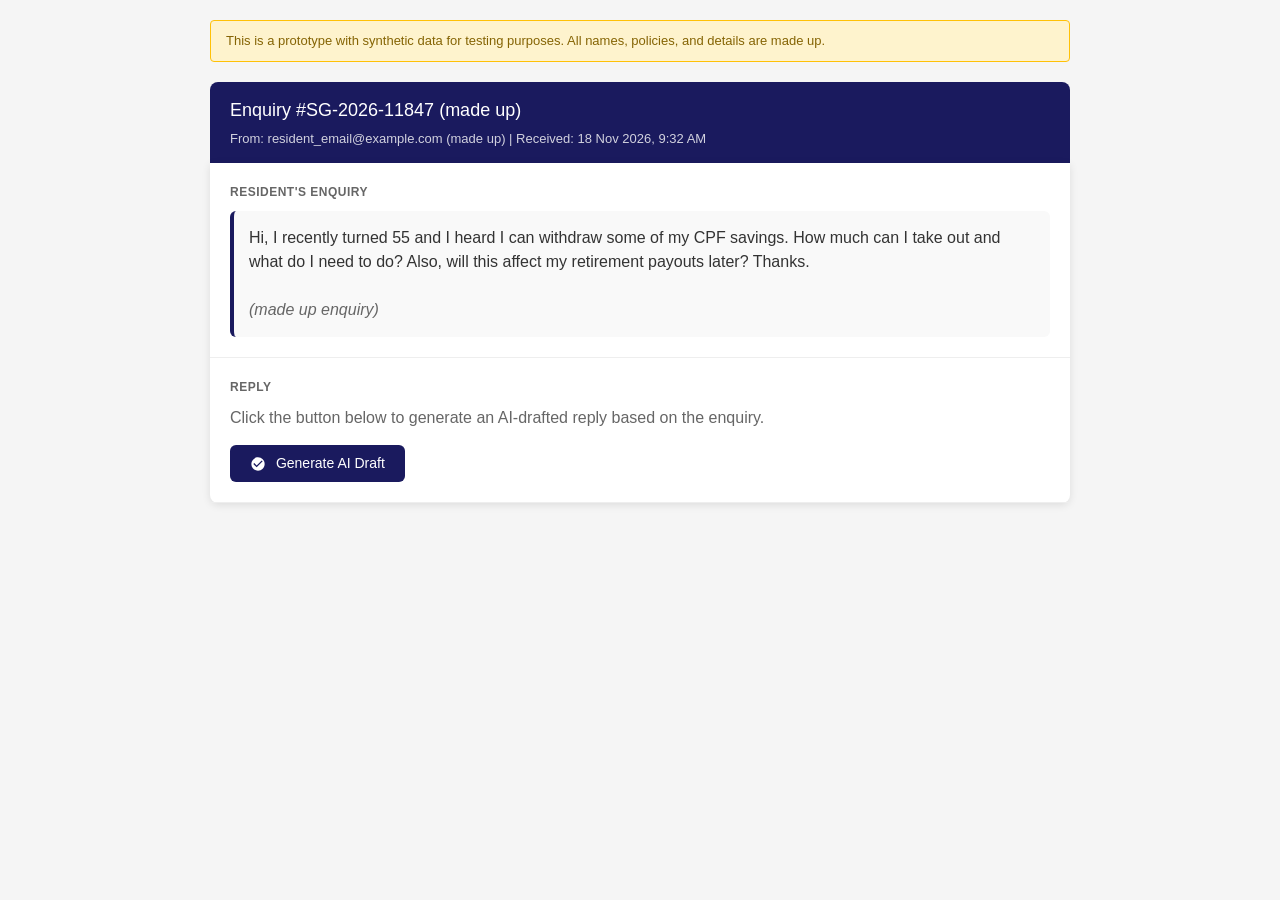
==== day2-validate/prototype/index.html @ f1856516 "Add Generate AI Draft button to prototype Co-Authored-By: Claude Opus 4.5 <noreply@anthropic.com>" ====
<!DOCTYPE html>
<html lang="en">
<head>
  <meta charset="UTF-8">
  <meta name="viewport" content="width=device-width, initial-scale=1.0">
  <title>ServiceSG Enquiry Response - Prototype (made up)</title>
  <style>
    * {
      box-sizing: border-box;
      margin: 0;
      padding: 0;
    }
    body {
      font-family: -apple-system, BlinkMacSystemFont, 'Segoe UI', Roboto, sans-serif;
      background: #f5f5f5;
      color: #333;
      line-height: 1.5;
    }
    .container {
      max-width: 900px;
      margin: 0 auto;
      padding: 20px;
    }
    .banner {
      background: #fef3cd;
      border: 1px solid #ffc107;
      border-radius: 4px;
      padding: 10px 15px;
      margin-bottom: 20px;
      font-size: 13px;
      color: #856404;
    }
    .header {
      background: #1a1a5e;
      color: white;
      padding: 15px 20px;
      border-radius: 8px 8px 0 0;
    }
    .header h1 {
      font-size: 18px;
      font-weight: 500;
    }
    .header .meta {
      font-size: 13px;
      opacity: 0.8;
      margin-top: 5px;
    }
    .main {
      background: white;
      border-radius: 0 0 8px 8px;
      box-shadow: 0 2px 8px rgba(0,0,0,0.1);
    }
    .section {
      padding: 20px;
      border-bottom: 1px solid #eee;
    }
    .section:last-child {
      border-bottom: none;
    }
    .section-title {
      font-size: 12px;
      text-transform: uppercase;
      letter-spacing: 0.5px;
      color: #666;
      margin-bottom: 10px;
      font-weight: 600;
    }
    .enquiry-text {
      background: #f9f9f9;
      padding: 15px;
      border-radius: 6px;
      border-left: 4px solid #1a1a5e;
    }
    .draft-label {
      display: inline-flex;
      align-items: center;
      gap: 6px;
      background: #e8f4fd;
      color: #0066cc;
      padding: 4px 10px;
      border-radius: 4px;
      font-size: 12px;
      font-weight: 500;
      margin-bottom: 12px;
    }
    .draft-label svg {
      width: 14px;
      height: 14px;
    }
    .draft-reply {
      border: 2px dashed #b3d7ff;
      border-radius: 6px;
      padding: 15px;
      background: #fafcff;
      position: relative;
    }
    .draft-reply p {
      margin-bottom: 12px;
    }
    .draft-reply p:last-child {
      margin-bottom: 0;
    }
    .citation {
      background: #fff3cd;
      padding: 1px 6px;
      border-radius: 3px;
      font-size: 11px;
      color: #856404;
      text-decoration: none;
      cursor: pointer;
      margin-left: 4px;
      white-space: nowrap;
    }
    .citation:hover {
      background: #ffe69c;
    }
    .low-confidence {
      border-bottom: 2px dotted #dc3545;
      position: relative;
    }
    .low-confidence-tag {
      font-size: 10px;
      color: #dc3545;
      margin-left: 4px;
    }
    .policy-panel {
      background: #f8f9fa;
      border: 1px solid #dee2e6;
      border-radius: 6px;
      padding: 15px;
      margin-top: 15px;
      display: none;
    }
    .policy-panel.visible {
      display: block;
    }
    .policy-panel-header {
      display: flex;
      justify-content: space-between;
      align-items: center;
      margin-bottom: 10px;
    }
    .policy-panel-title {
      font-weight: 600;
      font-size: 14px;
    }
    .policy-panel-close {
      background: none;
      border: none;
      font-size: 18px;
      cursor: pointer;
      color: #666;
    }
    .policy-highlight {
      background: #fff3cd;
      padding: 10px;
      border-radius: 4px;
      font-size: 14px;
    }
    .actions {
      display: flex;
      gap: 10px;
      padding: 20px;
      background: #f8f9fa;
      border-radius: 0 0 8px 8px;
    }
    .btn {
      padding: 10px 20px;
      border-radius: 6px;
      font-size: 14px;
      font-weight: 500;
      cursor: pointer;
      border: none;
      transition: all 0.2s;
    }
    .btn-primary {
      background: #1a1a5e;
      color: white;
    }
    .btn-primary:hover {
      background: #2a2a7e;
    }
    .btn-secondary {
      background: white;
      color: #333;
      border: 1px solid #ccc;
    }
    .btn-secondary:hover {
      background: #f0f0f0;
    }
    .btn-text {
      background: none;
      color: #0066cc;
      padding: 10px;
    }
    .btn-text:hover {
      text-decoration: underline;
    }
    .timer {
      margin-left: auto;
      display: flex;
      align-items: center;
      gap: 8px;
      color: #666;
      font-size: 13px;
    }
    .timer-value {
      font-family: monospace;
      font-size: 16px;
      color: #333;
    }
    .modal {
      display: none;
      position: fixed;
      top: 0;
      left: 0;
      right: 0;
      bottom: 0;
      background: rgba(0,0,0,0.5);
      justify-content: center;
      align-items: center;
      z-index: 100;
    }
    .modal.visible {
      display: flex;
    }
    .modal-content {
      background: white;
      padding: 30px;
      border-radius: 12px;
      max-width: 500px;
      text-align: center;
    }
    .modal-content h2 {
      margin-bottom: 15px;
    }
    .modal-content p {
      color: #666;
      margin-bottom: 20px;
    }
    .result-stats {
      background: #f8f9fa;
      padding: 15px;
      border-radius: 8px;
      margin-bottom: 20px;
      text-align: left;
    }
    .result-stats div {
      display: flex;
      justify-content: space-between;
      padding: 5px 0;
    }
    textarea {
      width: 100%;
      min-height: 150px;
      padding: 15px;
      border: 2px solid #b3d7ff;
      border-radius: 6px;
      font-family: inherit;
      font-size: 14px;
      line-height: 1.5;
      resize: vertical;
    }
    .edit-mode .draft-reply {
      display: none;
    }
    .edit-mode .edit-area {
      display: block;
    }
    .edit-area {
      display: none;
    }
  </style>
</head>
<body>
  <div class="container">
    <div class="banner">
      This is a prototype with synthetic data for testing purposes. All names, policies, and details are made up.
    </div>

    <div class="header">
      <h1>Enquiry #SG-2026-11847 (made up)</h1>
      <div class="meta">From: resident_email@example.com (made up) | Received: 18 Nov 2026, 9:32 AM</div>
    </div>

    <div class="main">
      <div class="section">
        <div class="section-title">Resident's Enquiry</div>
        <div class="enquiry-text">
          Hi, I recently turned 55 and I heard I can withdraw some of my CPF savings. How much can I take out and what do I need to do? Also, will this affect my retirement payouts later? Thanks.
          <br><br>
          <em style="color: #666;">(made up enquiry)</em>
        </div>
      </div>

      <div class="section" id="reply-section">
        <div class="section-title">Reply</div>

        <div id="generate-section">
          <p style="color: #666; margin-bottom: 15px;">Click the button below to generate an AI-drafted reply based on the enquiry.</p>
          <button class="btn btn-primary" id="generate-btn" onclick="generateDraft()">
            <svg viewBox="0 0 24 24" fill="currentColor" style="width: 16px; height: 16px; margin-right: 6px; vertical-align: middle;"><path d="M12 2C6.48 2 2 6.48 2 12s4.48 10 10 10 10-4.48 10-10S17.52 2 12 2zm-2 15l-5-5 1.41-1.41L10 14.17l7.59-7.59L19 8l-9 9z"/></svg>
            Generate AI Draft
          </button>
        </div>

        <div id="draft-section" style="display: none;">
          <div class="draft-label">
            <svg viewBox="0 0 24 24" fill="currentColor"><path d="M12 2C6.48 2 2 6.48 2 12s4.48 10 10 10 10-4.48 10-10S17.52 2 12 2zm-2 15l-5-5 1.41-1.41L10 14.17l7.59-7.59L19 8l-9 9z"/></svg>
            AI-drafted reply with citations
          </div>

          <div class="draft-reply" id="draft-display">
          <p>Dear Resident,</p>

          <p>Thank you for reaching out about your CPF withdrawal options at age 55.</p>

          <p>When you turn 55, you may withdraw your CPF savings above the Full Retirement Sum (FRS), which is currently $205,800 for members turning 55 in 2026.<a href="#" class="citation" data-policy="cpf-frs">CPF: Retirement Sum</a> (made up figure)</p>

          <p>To make a withdrawal, you can submit a request through the CPF website or visit any CPF Service Centre with your NRIC.<a href="#" class="citation" data-policy="cpf-withdrawal">CPF: Withdrawal Process</a></p>

          <p><span class="low-confidence">Your monthly retirement payouts under CPF LIFE will be based on the amount remaining in your Retirement Account after any withdrawals.</span><span class="low-confidence-tag">(verify)</span><a href="#" class="citation" data-policy="cpf-life">CPF: CPF LIFE</a></p>

          <p>If you need further assistance, please let us know.</p>

          <p>Warm regards,<br>ServiceSG</p>
        </div>

        <div class="edit-area">
          <textarea id="edit-textarea">Dear Resident,

Thank you for reaching out about your CPF withdrawal options at age 55.

When you turn 55, you may withdraw your CPF savings above the Full Retirement Sum (FRS), which is currently $205,800 for members turning 55 in 2026. (made up figure)

To make a withdrawal, you can submit a request through the CPF website or visit any CPF Service Centre with your NRIC.

Your monthly retirement payouts under CPF LIFE will be based on the amount remaining in your Retirement Account after any withdrawals.

If you need further assistance, please let us know.

Warm regards,
ServiceSG</textarea>
        </div>

        <div class="policy-panel" id="policy-panel">
          <div class="policy-panel-header">
            <span class="policy-panel-title" id="policy-title">Policy Source</span>
            <button class="policy-panel-close" onclick="closePolicy()">&times;</button>
          </div>
          <div class="policy-highlight" id="policy-content"></div>
          <p style="font-size: 11px; color: #666; margin-top: 10px;">(made up policy text for prototype)</p>
        </div>
        </div>
      </div>

      <div class="actions" id="actions-bar" style="display: none;">
        <button class="btn btn-primary" id="send-btn" onclick="sendReply()">Send Reply</button>
        <button class="btn btn-secondary" id="edit-btn" onclick="toggleEdit()">Edit Draft</button>
        <button class="btn btn-text" onclick="rewriteFromScratch()">Rewrite from scratch</button>
        <div class="timer">
          <span>Time on this enquiry:</span>
          <span class="timer-value" id="timer">0:00</span>
        </div>
      </div>
    </div>
  </div>

  <div class="modal" id="result-modal">
    <div class="modal-content">
      <h2 id="modal-title">Reply Sent</h2>
      <p id="modal-message">Thank you for testing this prototype.</p>
      <div class="result-stats">
        <div><span>Action taken:</span><strong id="stat-action">-</strong></div>
        <div><span>Time spent:</span><strong id="stat-time">-</strong></div>
        <div><span>Citations viewed:</span><strong id="stat-citations">-</strong></div>
      </div>
      <p style="font-size: 13px; color: #666;">This data helps us understand if officers trust cited drafts enough to edit them, or if they rewrite from scratch.</p>
      <button class="btn btn-primary" onclick="location.reload()">Test Another Enquiry</button>
    </div>
  </div>

  <script>
    // Prototype tracking
    let startTime = null;
    let citationsViewed = new Set();
    let isEditing = false;
    let originalDraft = document.getElementById('edit-textarea').value;
    let draftGenerated = false;

    // Timer (starts when draft is generated)
    setInterval(() => {
      if (startTime) {
        const elapsed = Math.floor((Date.now() - startTime) / 1000);
        const mins = Math.floor(elapsed / 60);
        const secs = elapsed % 60;
        document.getElementById('timer').textContent = `${mins}:${secs.toString().padStart(2, '0')}`;
      }
    }, 1000);

    // Generate draft function
    function generateDraft() {
      // Hide generate button, show draft
      document.getElementById('generate-section').style.display = 'none';
      document.getElementById('draft-section').style.display = 'block';
      document.getElementById('actions-bar').style.display = 'flex';

      // Start timer now
      startTime = Date.now();
      draftGenerated = true;

      // Re-attach citation handlers
      document.querySelectorAll('.citation').forEach(el => {
        el.addEventListener('click', (e) => {
          e.preventDefault();
          const policyId = el.dataset.policy;
          citationsViewed.add(policyId);
          showPolicy(policyId);
        });
      });
    }

    // Policy data (made up)
    const policies = {
      'cpf-frs': {
        title: 'CPF: Full Retirement Sum (made up)',
        content: 'The Full Retirement Sum (FRS) for members turning 55 in 2026 is $205,800. Members who wish to withdraw their CPF savings at 55 may withdraw amounts above the FRS in their Combined Balances.'
      },
      'cpf-withdrawal': {
        title: 'CPF: Withdrawal Process (made up)',
        content: 'Members can apply for CPF withdrawal online via the CPF website using Singpass, or in person at any CPF Service Centre. Bring your NRIC for verification.'
      },
      'cpf-life': {
        title: 'CPF: CPF LIFE Payouts (made up)',
        content: 'CPF LIFE provides monthly payouts from age 65 for life. The payout amount depends on the balance in your Retirement Account when payouts begin.'
      }
    };

    // Citation click handler (attached after draft is generated)

    function showPolicy(policyId) {
      const policy = policies[policyId];
      document.getElementById('policy-title').textContent = policy.title;
      document.getElementById('policy-content').textContent = policy.content;
      document.getElementById('policy-panel').classList.add('visible');
    }

    function closePolicy() {
      document.getElementById('policy-panel').classList.remove('visible');
    }

    function toggleEdit() {
      isEditing = !isEditing;
      document.getElementById('reply-section').classList.toggle('edit-mode', isEditing);
      document.getElementById('edit-btn').textContent = isEditing ? 'View Draft' : 'Edit Draft';
    }

    function sendReply() {
      const timeSpent = Math.floor((Date.now() - startTime) / 1000);
      const currentText = document.getElementById('edit-textarea').value;
      const wasEdited = currentText !== originalDraft;

      let action = 'Sent without changes';
      if (isEditing && wasEdited) {
        action = 'Sent after editing';
      }

      showResult(action, timeSpent);
    }

    function rewriteFromScratch() {
      const timeSpent = Math.floor((Date.now() - startTime) / 1000);
      document.getElementById('edit-textarea').value = 'Dear Resident,\n\n';
      isEditing = true;
      document.getElementById('reply-section').classList.add('edit-mode');
      document.getElementById('edit-btn').textContent = 'View Draft';

      showResult('Rewrote from scratch', timeSpent);
    }

    function showResult(action, timeSpent) {
      const mins = Math.floor(timeSpent / 60);
      const secs = timeSpent % 60;

      document.getElementById('stat-action').textContent = action;
      document.getElementById('stat-time').textContent = `${mins}:${secs.toString().padStart(2, '0')}`;
      document.getElementById('stat-citations').textContent = citationsViewed.size + ' of 3';

      if (action === 'Rewrote from scratch') {
        document.getElementById('modal-title').textContent = 'Draft Cleared';
        document.getElementById('modal-message').textContent = 'You chose to rewrite from scratch instead of editing the AI draft.';
      } else {
        document.getElementById('modal-title').textContent = 'Reply Sent';
        document.getElementById('modal-message').textContent = 'Your reply has been recorded for this prototype test.';
      }

      document.getElementById('result-modal').classList.add('visible');
    }
  </script>
</body>
</html>
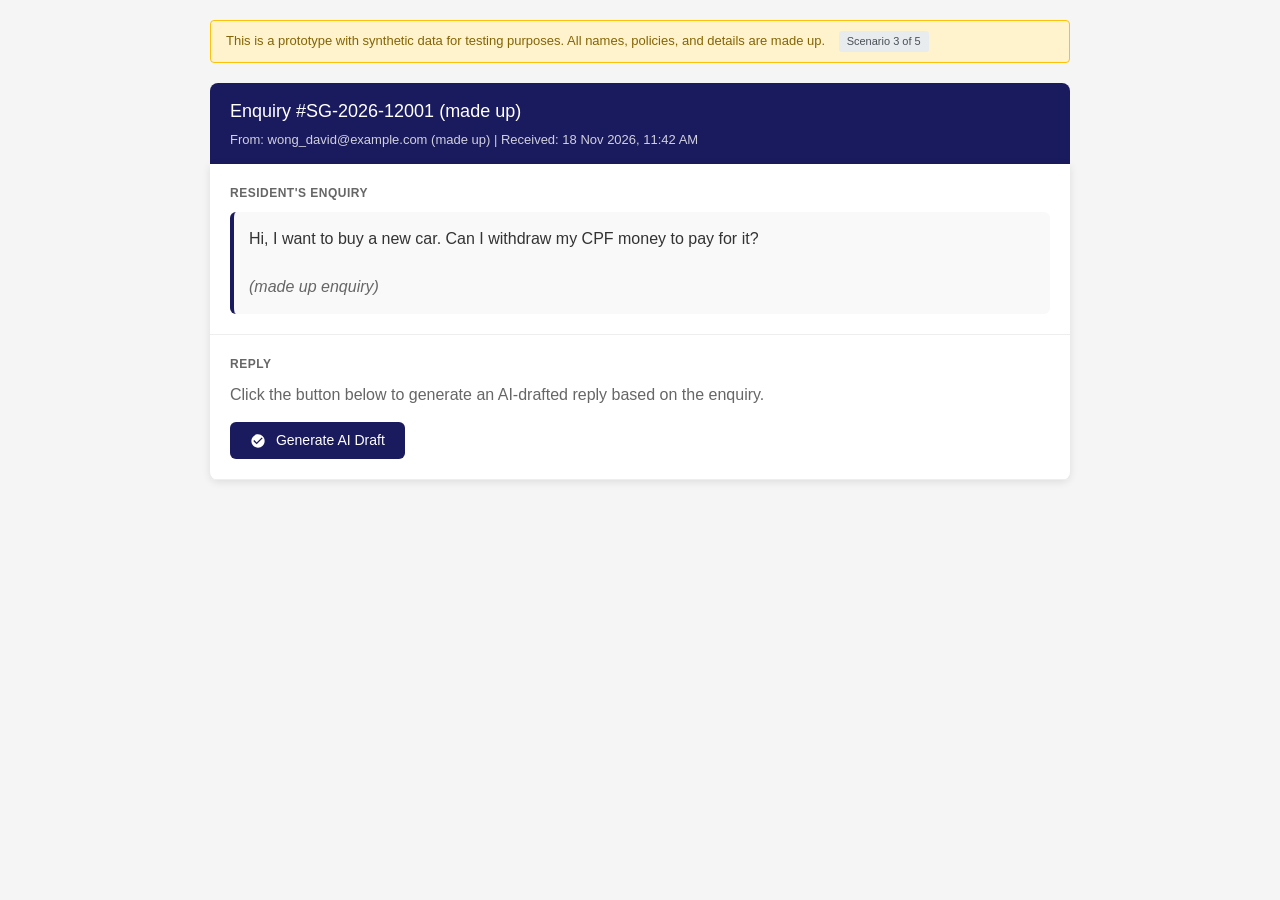
==== commit 15a4424d: "Add random scenario selection to prototype Co-Authored-By: Claude Opus 4.5 <noreply@anthropic.com>" ====
--- a/day2-validate/prototype/index.html
+++ b/day2-validate/prototype/index.html
@@ -30,6 +30,15 @@
       font-size: 13px;
       color: #856404;
     }
+    .scenario-badge {
+      display: inline-block;
+      background: #e9ecef;
+      color: #495057;
+      padding: 2px 8px;
+      border-radius: 3px;
+      font-size: 11px;
+      margin-left: 10px;
+    }
     .header {
       background: #1a1a5e;
       color: white;
@@ -87,12 +96,20 @@
       width: 14px;
       height: 14px;
     }
+    .draft-label.no-info {
+      background: #fff3cd;
+      color: #856404;
+    }
     .draft-reply {
       border: 2px dashed #b3d7ff;
       border-radius: 6px;
       padding: 15px;
       background: #fafcff;
       position: relative;
+    }
+    .draft-reply.no-info {
+      border-color: #ffc107;
+      background: #fffdf5;
     }
     .draft-reply p {
       margin-bottom: 12px;
@@ -113,6 +130,15 @@
     }
     .citation:hover {
       background: #ffe69c;
+    }
+    .outdated-warning {
+      background: #fff3cd;
+      border: 1px solid #ffc107;
+      border-radius: 4px;
+      padding: 10px;
+      margin-top: 12px;
+      font-size: 13px;
+      color: #856404;
     }
     .low-confidence {
       border-bottom: 2px dotted #dc3545;
@@ -276,20 +302,19 @@
   <div class="container">
     <div class="banner">
       This is a prototype with synthetic data for testing purposes. All names, policies, and details are made up.
+      <span class="scenario-badge" id="scenario-badge">Scenario 1 of 5</span>
     </div>
 
     <div class="header">
-      <h1>Enquiry #SG-2026-11847 (made up)</h1>
-      <div class="meta">From: resident_email@example.com (made up) | Received: 18 Nov 2026, 9:32 AM</div>
+      <h1 id="enquiry-id">Enquiry #SG-2026-11847 (made up)</h1>
+      <div class="meta" id="enquiry-meta">From: resident_email@example.com (made up) | Received: 18 Nov 2026, 9:32 AM</div>
     </div>
 
     <div class="main">
       <div class="section">
         <div class="section-title">Resident's Enquiry</div>
-        <div class="enquiry-text">
-          Hi, I recently turned 55 and I heard I can withdraw some of my CPF savings. How much can I take out and what do I need to do? Also, will this affect my retirement payouts later? Thanks.
-          <br><br>
-          <em style="color: #666;">(made up enquiry)</em>
+        <div class="enquiry-text" id="enquiry-text">
+          Loading...
         </div>
       </div>
 
@@ -305,52 +330,27 @@
         </div>
 
         <div id="draft-section" style="display: none;">
-          <div class="draft-label">
+          <div class="draft-label" id="draft-label">
             <svg viewBox="0 0 24 24" fill="currentColor"><path d="M12 2C6.48 2 2 6.48 2 12s4.48 10 10 10 10-4.48 10-10S17.52 2 12 2zm-2 15l-5-5 1.41-1.41L10 14.17l7.59-7.59L19 8l-9 9z"/></svg>
-            AI-drafted reply with citations
+            <span id="draft-label-text">AI-drafted reply with citations</span>
           </div>
 
           <div class="draft-reply" id="draft-display">
-          <p>Dear Resident,</p>
-
-          <p>Thank you for reaching out about your CPF withdrawal options at age 55.</p>
-
-          <p>When you turn 55, you may withdraw your CPF savings above the Full Retirement Sum (FRS), which is currently $205,800 for members turning 55 in 2026.<a href="#" class="citation" data-policy="cpf-frs">CPF: Retirement Sum</a> (made up figure)</p>
-
-          <p>To make a withdrawal, you can submit a request through the CPF website or visit any CPF Service Centre with your NRIC.<a href="#" class="citation" data-policy="cpf-withdrawal">CPF: Withdrawal Process</a></p>
-
-          <p><span class="low-confidence">Your monthly retirement payouts under CPF LIFE will be based on the amount remaining in your Retirement Account after any withdrawals.</span><span class="low-confidence-tag">(verify)</span><a href="#" class="citation" data-policy="cpf-life">CPF: CPF LIFE</a></p>
-
-          <p>If you need further assistance, please let us know.</p>
-
-          <p>Warm regards,<br>ServiceSG</p>
-        </div>
-
-        <div class="edit-area">
-          <textarea id="edit-textarea">Dear Resident,
-
-Thank you for reaching out about your CPF withdrawal options at age 55.
-
-When you turn 55, you may withdraw your CPF savings above the Full Retirement Sum (FRS), which is currently $205,800 for members turning 55 in 2026. (made up figure)
-
-To make a withdrawal, you can submit a request through the CPF website or visit any CPF Service Centre with your NRIC.
-
-Your monthly retirement payouts under CPF LIFE will be based on the amount remaining in your Retirement Account after any withdrawals.
-
-If you need further assistance, please let us know.
-
-Warm regards,
-ServiceSG</textarea>
-        </div>
-
-        <div class="policy-panel" id="policy-panel">
-          <div class="policy-panel-header">
-            <span class="policy-panel-title" id="policy-title">Policy Source</span>
-            <button class="policy-panel-close" onclick="closePolicy()">&times;</button>
+            Loading...
           </div>
-          <div class="policy-highlight" id="policy-content"></div>
-          <p style="font-size: 11px; color: #666; margin-top: 10px;">(made up policy text for prototype)</p>
-        </div>
+
+          <div class="edit-area">
+            <textarea id="edit-textarea"></textarea>
+          </div>
+
+          <div class="policy-panel" id="policy-panel">
+            <div class="policy-panel-header">
+              <span class="policy-panel-title" id="policy-title">Policy Source</span>
+              <button class="policy-panel-close" onclick="closePolicy()">&times;</button>
+            </div>
+            <div class="policy-highlight" id="policy-content"></div>
+            <p style="font-size: 11px; color: #666; margin-top: 10px;">(made up policy text for prototype)</p>
+          </div>
         </div>
       </div>
 
@@ -371,6 +371,7 @@
       <h2 id="modal-title">Reply Sent</h2>
       <p id="modal-message">Thank you for testing this prototype.</p>
       <div class="result-stats">
+        <div><span>Scenario:</span><strong id="stat-scenario">-</strong></div>
         <div><span>Action taken:</span><strong id="stat-action">-</strong></div>
         <div><span>Time spent:</span><strong id="stat-time">-</strong></div>
         <div><span>Citations viewed:</span><strong id="stat-citations">-</strong></div>
@@ -381,12 +382,208 @@
   </div>
 
   <script>
+    // Scenarios based on context-skill.md test questions (all made up)
+    const scenarios = [
+      {
+        id: 1,
+        type: 'standard',
+        enquiryId: 'SG-2026-11847',
+        email: 'tan_ah_kow@example.com',
+        date: '18 Nov 2026, 9:32 AM',
+        enquiry: `Hi, I recently turned 55 and I heard I can withdraw some of my CPF savings. How much can I take out and what do I need to do? Also, will this affect my retirement payouts later? Thanks.<br><br><em style="color: #666;">(made up enquiry)</em>`,
+        draftLabel: 'AI-drafted reply with citations',
+        draftHtml: `
+          <p>Dear Resident,</p>
+          <p>Thank you for reaching out about your CPF withdrawal options at age 55.</p>
+          <p>When you turn 55, you may withdraw your CPF savings above the Full Retirement Sum (FRS), which is currently $205,800 for members turning 55 in 2026.<a href="#" class="citation" data-policy="cpf-frs">CPF-001</a> (made up figure)</p>
+          <p>To make a withdrawal, you can submit a request through the CPF website or visit any CPF Service Centre with your NRIC.<a href="#" class="citation" data-policy="cpf-withdrawal">CPF-002</a></p>
+          <p><span class="low-confidence">Your monthly retirement payouts under CPF LIFE will be based on the amount remaining in your Retirement Account after any withdrawals.</span><span class="low-confidence-tag">(verify)</span><a href="#" class="citation" data-policy="cpf-life">CPF-003</a></p>
+          <p>If you need further assistance, please let us know.</p>
+          <p>Warm regards,<br>ServiceSG</p>
+        `,
+        draftPlain: `Dear Resident,
+
+Thank you for reaching out about your CPF withdrawal options at age 55.
+
+When you turn 55, you may withdraw your CPF savings above the Full Retirement Sum (FRS), which is currently $205,800 for members turning 55 in 2026. [CPF-001] (made up figure)
+
+To make a withdrawal, you can submit a request through the CPF website or visit any CPF Service Centre with your NRIC. [CPF-002]
+
+Your monthly retirement payouts under CPF LIFE will be based on the amount remaining in your Retirement Account after any withdrawals. [CPF-003]
+
+If you need further assistance, please let us know.
+
+Warm regards,
+ServiceSG`,
+        citationCount: 3
+      },
+      {
+        id: 2,
+        type: 'outdated-source',
+        enquiryId: 'SG-2026-11923',
+        email: 'lim_mei_ling@example.com',
+        date: '18 Nov 2026, 10:15 AM',
+        enquiry: `Hello, can I use my Medisave to pay for my elderly mother's hospital bill? She is a Singapore Citizen. What is the withdrawal limit?<br><br><em style="color: #666;">(made up enquiry)</em>`,
+        draftLabel: 'AI-drafted reply with citations',
+        draftHtml: `
+          <p>Dear Resident,</p>
+          <p>Thank you for your enquiry about using Medisave for your mother's hospital bill.</p>
+          <p>You may use your Medisave to pay for your parent's hospital bill if they are a Singapore Citizen or Permanent Resident. The claim limit depends on the type of treatment.<a href="#" class="citation" data-policy="medisave">CPF-004</a></p>
+          <div class="outdated-warning">⚠️ <strong>Note:</strong> This source (CPF-004) was last reviewed on 2026-07-10 and may be outdated. Please verify the current limits with the CPF website before sending.</div>
+          <p>If you need further assistance, please let us know.</p>
+          <p>Warm regards,<br>ServiceSG</p>
+        `,
+        draftPlain: `Dear Resident,
+
+Thank you for your enquiry about using Medisave for your mother's hospital bill.
+
+You may use your Medisave to pay for your parent's hospital bill if they are a Singapore Citizen or Permanent Resident. The claim limit depends on the type of treatment. [CPF-004]
+
+⚠️ Note: This source (CPF-004) was last reviewed on 2026-07-10 and may be outdated. Please verify the current limits with the CPF website before sending.
+
+If you need further assistance, please let us know.
+
+Warm regards,
+ServiceSG`,
+        citationCount: 1
+      },
+      {
+        id: 3,
+        type: 'no-source',
+        enquiryId: 'SG-2026-12001',
+        email: 'wong_david@example.com',
+        date: '18 Nov 2026, 11:42 AM',
+        enquiry: `Hi, I want to buy a new car. Can I withdraw my CPF money to pay for it?<br><br><em style="color: #666;">(made up enquiry)</em>`,
+        draftLabel: 'No matching policy source',
+        draftLabelClass: 'no-info',
+        draftClass: 'no-info',
+        draftHtml: `
+          <p>Dear Resident,</p>
+          <p>Thank you for your enquiry.</p>
+          <p><strong>I don't have information on this topic.</strong> The policy sources available to me do not cover CPF withdrawals for vehicle purchases.</p>
+          <p>I recommend checking directly with CPF Board at <em>cpf.gov.sg</em> or calling the CPF hotline for accurate information on this matter.</p>
+          <p>Apologies for the inconvenience.</p>
+          <p>Warm regards,<br>ServiceSG</p>
+        `,
+        draftPlain: `Dear Resident,
+
+Thank you for your enquiry.
+
+I don't have information on this topic. The policy sources available to me do not cover CPF withdrawals for vehicle purchases.
+
+I recommend checking directly with CPF Board at cpf.gov.sg or calling the CPF hotline for accurate information on this matter.
+
+Apologies for the inconvenience.
+
+Warm regards,
+ServiceSG`,
+        citationCount: 0
+      },
+      {
+        id: 4,
+        type: 'standard',
+        enquiryId: 'SG-2026-12087',
+        email: 'chen_shu_hui@example.com',
+        date: '18 Nov 2026, 2:05 PM',
+        enquiry: `Good afternoon, I will be turning 65 next year. What will my monthly CPF LIFE payout be? How is it calculated?<br><br><em style="color: #666;">(made up enquiry)</em>`,
+        draftLabel: 'AI-drafted reply with citations',
+        draftHtml: `
+          <p>Dear Resident,</p>
+          <p>Thank you for your enquiry about CPF LIFE payouts.</p>
+          <p>CPF LIFE provides monthly payouts from age 65 for life. The payout amount depends on the balance in your Retirement Account when payouts begin.<a href="#" class="citation" data-policy="cpf-life">CPF-003</a></p>
+          <p>The exact monthly amount varies based on the CPF LIFE plan you choose and your Retirement Account balance at payout start. You can use the CPF LIFE estimator on the CPF website to get a personalised estimate.</p>
+          <p>If you need further assistance, please let us know.</p>
+          <p>Warm regards,<br>ServiceSG</p>
+        `,
+        draftPlain: `Dear Resident,
+
+Thank you for your enquiry about CPF LIFE payouts.
+
+CPF LIFE provides monthly payouts from age 65 for life. The payout amount depends on the balance in your Retirement Account when payouts begin. [CPF-003]
+
+The exact monthly amount varies based on the CPF LIFE plan you choose and your Retirement Account balance at payout start. You can use the CPF LIFE estimator on the CPF website to get a personalised estimate.
+
+If you need further assistance, please let us know.
+
+Warm regards,
+ServiceSG`,
+        citationCount: 1
+      },
+      {
+        id: 5,
+        type: 'standard',
+        enquiryId: 'SG-2026-12134',
+        email: 'raj_kumar@example.com',
+        date: '18 Nov 2026, 3:28 PM',
+        enquiry: `Hi, what is the Full Retirement Sum for 2026? I'm trying to plan my CPF withdrawal.<br><br><em style="color: #666;">(made up enquiry)</em>`,
+        draftLabel: 'AI-drafted reply with citations',
+        draftHtml: `
+          <p>Dear Resident,</p>
+          <p>Thank you for your enquiry about the Full Retirement Sum.</p>
+          <p>The Full Retirement Sum (FRS) for members turning 55 in 2026 is <strong>$205,800</strong>.<a href="#" class="citation" data-policy="cpf-frs">CPF-001</a> (made up figure)</p>
+          <p>Members who wish to withdraw their CPF savings at 55 may withdraw amounts above the FRS in their Combined Balances.</p>
+          <p>If you need further assistance, please let us know.</p>
+          <p>Warm regards,<br>ServiceSG</p>
+        `,
+        draftPlain: `Dear Resident,
+
+Thank you for your enquiry about the Full Retirement Sum.
+
+The Full Retirement Sum (FRS) for members turning 55 in 2026 is $205,800. [CPF-001] (made up figure)
+
+Members who wish to withdraw their CPF savings at 55 may withdraw amounts above the FRS in their Combined Balances.
+
+If you need further assistance, please let us know.
+
+Warm regards,
+ServiceSG`,
+        citationCount: 1
+      }
+    ];
+
+    // Policy data (made up) - aligned with context-skill.md sources
+    const policies = {
+      'cpf-frs': {
+        title: 'CPF-001: CPF Retirement Sum (made up)',
+        content: 'The Full Retirement Sum (FRS) for members turning 55 in 2026 is $205,800. Members who wish to withdraw their CPF savings at 55 may withdraw amounts above the FRS in their Combined Balances.',
+        lastReviewed: '2026-10-01'
+      },
+      'cpf-withdrawal': {
+        title: 'CPF-002: CPF Withdrawal at 55 (made up)',
+        content: 'Members can apply for CPF withdrawal online via the CPF website using Singpass, or in person at any CPF Service Centre. Bring your NRIC for verification.',
+        lastReviewed: '2026-09-15'
+      },
+      'cpf-life': {
+        title: 'CPF-003: CPF LIFE Payouts (made up)',
+        content: 'CPF LIFE provides monthly payouts from age 65 for life. The payout amount depends on the balance in your Retirement Account when payouts begin.',
+        lastReviewed: '2026-08-20'
+      },
+      'medisave': {
+        title: 'CPF-004: Medisave Withdrawal (made up)',
+        content: 'You may use your Medisave to pay for approved medical expenses for yourself, your spouse, children, parents, grandparents, and siblings. Claim limits depend on treatment type.',
+        lastReviewed: '2026-07-10'
+      }
+    };
+
+    // Select random scenario
+    const currentScenario = scenarios[Math.floor(Math.random() * scenarios.length)];
+
     // Prototype tracking
     let startTime = null;
     let citationsViewed = new Set();
     let isEditing = false;
-    let originalDraft = document.getElementById('edit-textarea').value;
+    let originalDraft = '';
     let draftGenerated = false;
+
+    // Initialize page with scenario
+    function initScenario() {
+      document.getElementById('scenario-badge').textContent = `Scenario ${currentScenario.id} of ${scenarios.length}`;
+      document.getElementById('enquiry-id').textContent = `Enquiry #${currentScenario.enquiryId} (made up)`;
+      document.getElementById('enquiry-meta').textContent = `From: ${currentScenario.email} (made up) | Received: ${currentScenario.date}`;
+      document.getElementById('enquiry-text').innerHTML = currentScenario.enquiry;
+    }
+
+    initScenario();
 
     // Timer (starts when draft is generated)
     setInterval(() => {
@@ -405,11 +602,25 @@
       document.getElementById('draft-section').style.display = 'block';
       document.getElementById('actions-bar').style.display = 'flex';
 
+      // Set draft content based on scenario
+      document.getElementById('draft-label-text').textContent = currentScenario.draftLabel;
+      document.getElementById('draft-display').innerHTML = currentScenario.draftHtml;
+      document.getElementById('edit-textarea').value = currentScenario.draftPlain;
+      originalDraft = currentScenario.draftPlain;
+
+      // Apply special styling for no-info scenarios
+      if (currentScenario.draftLabelClass) {
+        document.getElementById('draft-label').classList.add(currentScenario.draftLabelClass);
+      }
+      if (currentScenario.draftClass) {
+        document.getElementById('draft-display').classList.add(currentScenario.draftClass);
+      }
+
       // Start timer now
       startTime = Date.now();
       draftGenerated = true;
 
-      // Re-attach citation handlers
+      // Attach citation handlers
       document.querySelectorAll('.citation').forEach(el => {
         el.addEventListener('click', (e) => {
           e.preventDefault();
@@ -420,29 +631,13 @@
       });
     }
 
-    // Policy data (made up)
-    const policies = {
-      'cpf-frs': {
-        title: 'CPF: Full Retirement Sum (made up)',
-        content: 'The Full Retirement Sum (FRS) for members turning 55 in 2026 is $205,800. Members who wish to withdraw their CPF savings at 55 may withdraw amounts above the FRS in their Combined Balances.'
-      },
-      'cpf-withdrawal': {
-        title: 'CPF: Withdrawal Process (made up)',
-        content: 'Members can apply for CPF withdrawal online via the CPF website using Singpass, or in person at any CPF Service Centre. Bring your NRIC for verification.'
-      },
-      'cpf-life': {
-        title: 'CPF: CPF LIFE Payouts (made up)',
-        content: 'CPF LIFE provides monthly payouts from age 65 for life. The payout amount depends on the balance in your Retirement Account when payouts begin.'
-      }
-    };
-
-    // Citation click handler (attached after draft is generated)
-
     function showPolicy(policyId) {
       const policy = policies[policyId];
-      document.getElementById('policy-title').textContent = policy.title;
-      document.getElementById('policy-content').textContent = policy.content;
-      document.getElementById('policy-panel').classList.add('visible');
+      if (policy) {
+        document.getElementById('policy-title').textContent = policy.title;
+        document.getElementById('policy-content').innerHTML = policy.content + `<br><br><em style="font-size: 12px;">Last reviewed: ${policy.lastReviewed}</em>`;
+        document.getElementById('policy-panel').classList.add('visible');
+      }
     }
 
     function closePolicy() {
@@ -482,9 +677,10 @@
       const mins = Math.floor(timeSpent / 60);
       const secs = timeSpent % 60;
 
+      document.getElementById('stat-scenario').textContent = `${currentScenario.id} (${currentScenario.type})`;
       document.getElementById('stat-action').textContent = action;
       document.getElementById('stat-time').textContent = `${mins}:${secs.toString().padStart(2, '0')}`;
-      document.getElementById('stat-citations').textContent = citationsViewed.size + ' of 3';
+      document.getElementById('stat-citations').textContent = citationsViewed.size + ' of ' + currentScenario.citationCount;
 
       if (action === 'Rewrote from scratch') {
         document.getElementById('modal-title').textContent = 'Draft Cleared';
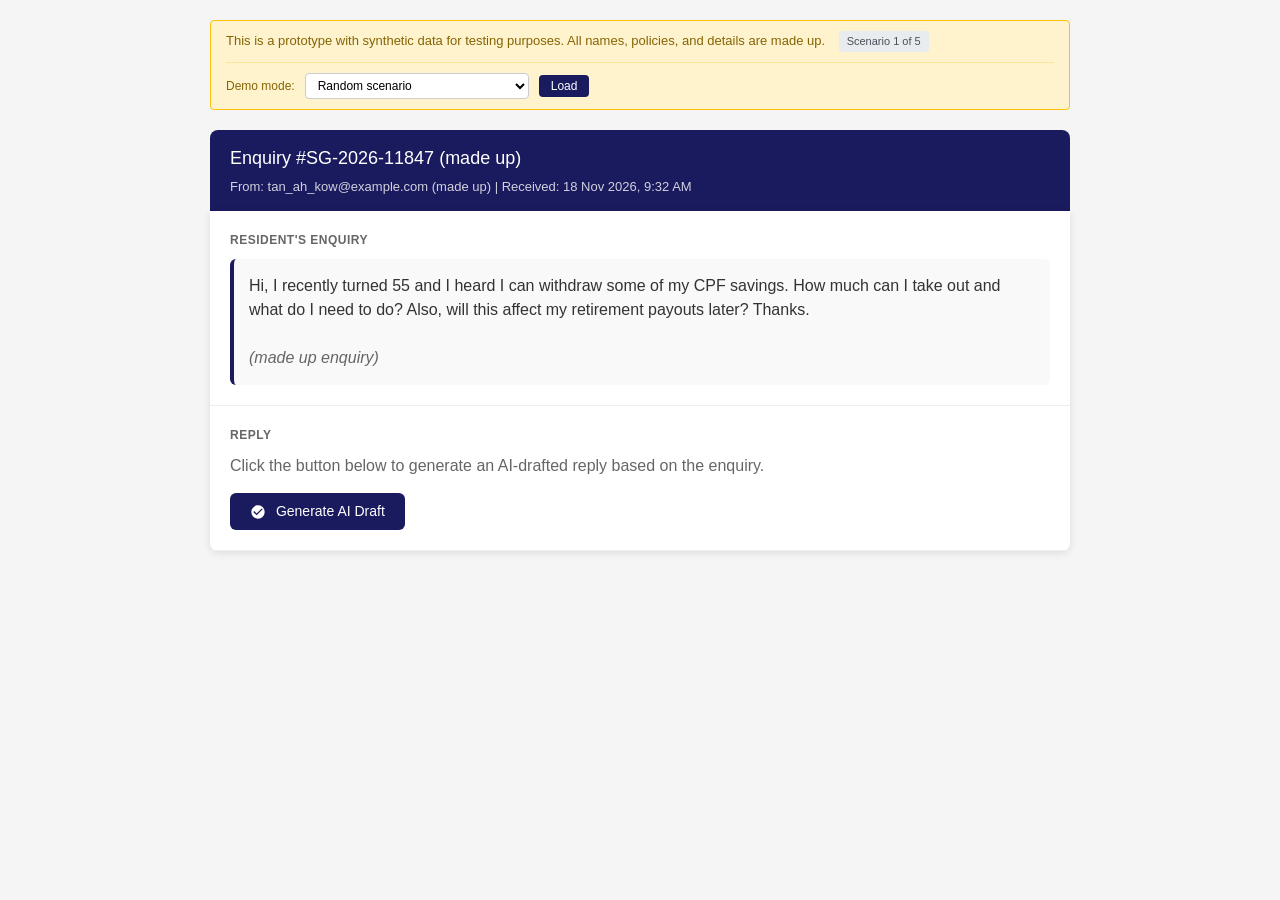
==== commit a33022b5: "Add scenario selector dropdown for demo mode Co-Authored-By: Claude Opus 4.5 <noreply@anthropic.com>" ====
--- a/day2-validate/prototype/index.html
+++ b/day2-validate/prototype/index.html
@@ -39,6 +39,37 @@
       font-size: 11px;
       margin-left: 10px;
     }
+    .scenario-selector {
+      display: flex;
+      align-items: center;
+      gap: 10px;
+      margin-top: 10px;
+      padding-top: 10px;
+      border-top: 1px solid #ffe69c;
+    }
+    .scenario-selector label {
+      font-size: 12px;
+      font-weight: 500;
+    }
+    .scenario-selector select {
+      padding: 4px 8px;
+      border-radius: 4px;
+      border: 1px solid #ccc;
+      font-size: 12px;
+      background: white;
+    }
+    .scenario-selector button {
+      padding: 4px 12px;
+      border-radius: 4px;
+      border: none;
+      background: #1a1a5e;
+      color: white;
+      font-size: 12px;
+      cursor: pointer;
+    }
+    .scenario-selector button:hover {
+      background: #2a2a7e;
+    }
     .header {
       background: #1a1a5e;
       color: white;
@@ -303,6 +334,18 @@
     <div class="banner">
       This is a prototype with synthetic data for testing purposes. All names, policies, and details are made up.
       <span class="scenario-badge" id="scenario-badge">Scenario 1 of 5</span>
+      <div class="scenario-selector">
+        <label for="scenario-select">Demo mode:</label>
+        <select id="scenario-select">
+          <option value="random">Random scenario</option>
+          <option value="1">1. CPF withdrawal at 55 (standard)</option>
+          <option value="2">2. Medisave (outdated source)</option>
+          <option value="3">3. CPF for car (no source)</option>
+          <option value="4">4. CPF LIFE payout (standard)</option>
+          <option value="5">5. Full Retirement Sum (standard)</option>
+        </select>
+        <button onclick="loadSelectedScenario()">Load</button>
+      </div>
     </div>
 
     <div class="header">
@@ -565,8 +608,22 @@
       }
     };
 
-    // Select random scenario
-    const currentScenario = scenarios[Math.floor(Math.random() * scenarios.length)];
+    // Select scenario (check URL param or default to random)
+    function getInitialScenario() {
+      const urlParams = new URLSearchParams(window.location.search);
+      const scenarioParam = urlParams.get('scenario');
+      if (scenarioParam && scenarioParam !== 'random') {
+        const scenarioId = parseInt(scenarioParam);
+        const found = scenarios.find(s => s.id === scenarioId);
+        if (found) {
+          document.getElementById('scenario-select').value = scenarioParam;
+          return found;
+        }
+      }
+      return scenarios[Math.floor(Math.random() * scenarios.length)];
+    }
+
+    let currentScenario = getInitialScenario();
 
     // Prototype tracking
     let startTime = null;
@@ -574,6 +631,16 @@
     let isEditing = false;
     let originalDraft = '';
     let draftGenerated = false;
+
+    // Load selected scenario from dropdown
+    function loadSelectedScenario() {
+      const selected = document.getElementById('scenario-select').value;
+      if (selected === 'random') {
+        window.location.href = window.location.pathname;
+      } else {
+        window.location.href = window.location.pathname + '?scenario=' + selected;
+      }
+    }
 
     // Initialize page with scenario
     function initScenario() {
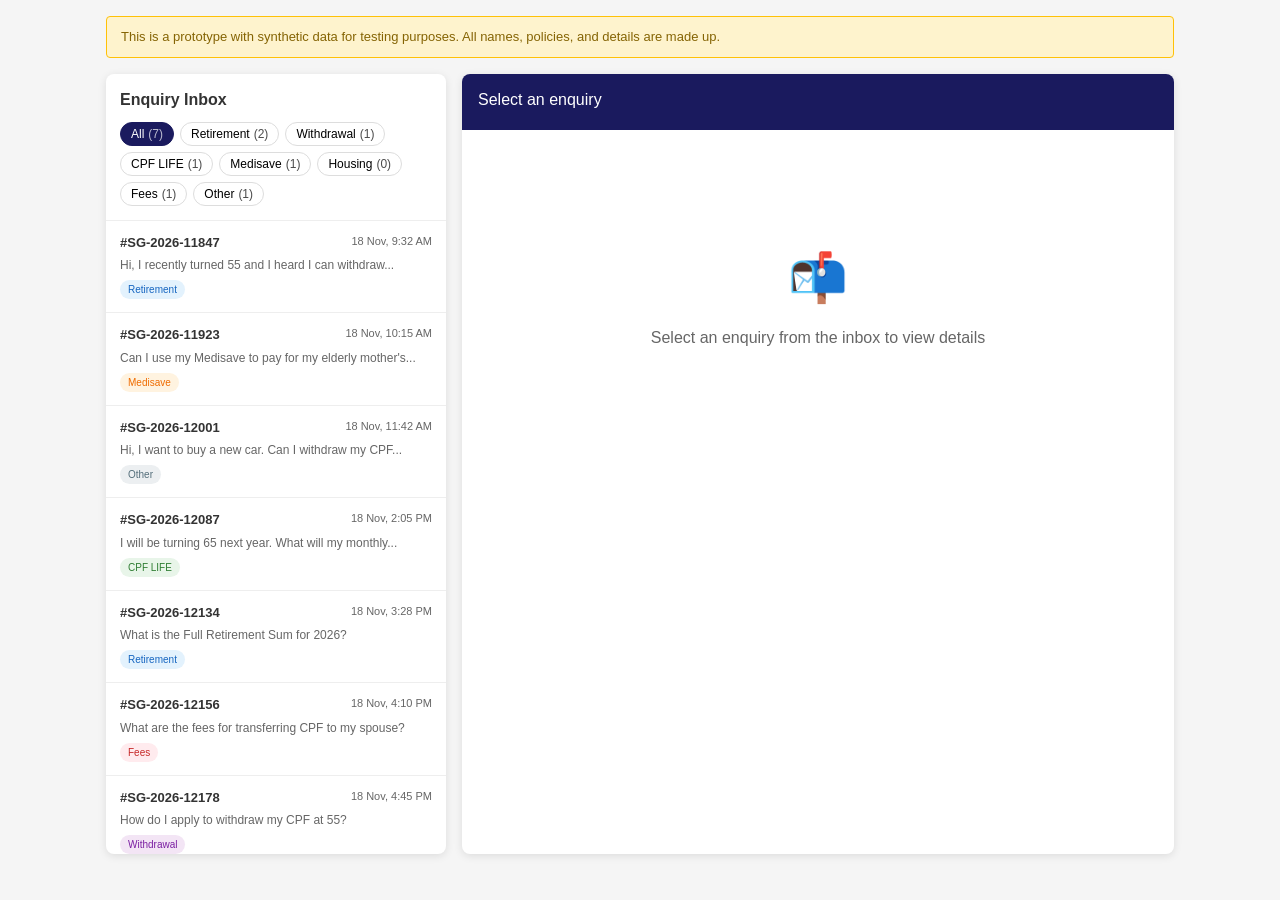
==== commit 0d679a81: "Update prototype with inbox view, topic filter, and failed lookup handling Co-Authored-By: Claude Op" ====
--- a/day2-validate/prototype/index.html
+++ b/day2-validate/prototype/index.html
@@ -17,99 +17,185 @@
       line-height: 1.5;
     }
     .container {
-      max-width: 900px;
+      max-width: 1100px;
       margin: 0 auto;
-      padding: 20px;
+      padding: 16px;
     }
     .banner {
       background: #fef3cd;
       border: 1px solid #ffc107;
       border-radius: 4px;
-      padding: 10px 15px;
-      margin-bottom: 20px;
+      padding: 10px 14px;
+      margin-bottom: 16px;
       font-size: 13px;
       color: #856404;
     }
-    .scenario-badge {
-      display: inline-block;
-      background: #e9ecef;
-      color: #495057;
-      padding: 2px 8px;
-      border-radius: 3px;
-      font-size: 11px;
-      margin-left: 10px;
-    }
-    .scenario-selector {
+    .layout {
       display: flex;
-      align-items: center;
-      gap: 10px;
-      margin-top: 10px;
-      padding-top: 10px;
-      border-top: 1px solid #ffe69c;
-    }
-    .scenario-selector label {
+      gap: 16px;
+    }
+    /* Inbox panel */
+    .inbox-panel {
+      width: 340px;
+      flex-shrink: 0;
+      background: white;
+      border-radius: 8px;
+      box-shadow: 0 2px 8px rgba(0,0,0,0.1);
+      max-height: calc(100vh - 120px);
+      display: flex;
+      flex-direction: column;
+    }
+    .inbox-header {
+      padding: 14px;
+      border-bottom: 1px solid #eee;
+    }
+    .inbox-header h2 {
+      font-size: 16px;
+      font-weight: 600;
+      margin-bottom: 10px;
+    }
+    .topic-filter {
+      display: flex;
+      flex-wrap: wrap;
+      gap: 6px;
+    }
+    .topic-btn {
+      padding: 4px 10px;
+      border-radius: 14px;
+      border: 1px solid #ddd;
+      background: white;
       font-size: 12px;
-      font-weight: 500;
-    }
-    .scenario-selector select {
-      padding: 4px 8px;
-      border-radius: 4px;
-      border: 1px solid #ccc;
-      font-size: 12px;
-      background: white;
-    }
-    .scenario-selector button {
-      padding: 4px 12px;
-      border-radius: 4px;
-      border: none;
+      cursor: pointer;
+      transition: all 0.2s;
+    }
+    .topic-btn:hover {
+      border-color: #1a1a5e;
+    }
+    .topic-btn.active {
       background: #1a1a5e;
       color: white;
+      border-color: #1a1a5e;
+    }
+    .topic-btn .count {
+      margin-left: 4px;
+      opacity: 0.7;
+    }
+    .inbox-list {
+      flex: 1;
+      overflow-y: auto;
+    }
+    .inbox-item {
+      padding: 12px 14px;
+      border-bottom: 1px solid #eee;
+      cursor: pointer;
+      transition: background 0.2s;
+    }
+    .inbox-item:hover {
+      background: #f8f9fa;
+    }
+    .inbox-item.selected {
+      background: #e8f4fd;
+      border-left: 3px solid #1a1a5e;
+    }
+    .inbox-item-header {
+      display: flex;
+      justify-content: space-between;
+      align-items: flex-start;
+      margin-bottom: 4px;
+    }
+    .inbox-item-id {
+      font-weight: 600;
+      font-size: 13px;
+    }
+    .inbox-item-time {
+      font-size: 11px;
+      color: #666;
+    }
+    .inbox-item-preview {
       font-size: 12px;
-      cursor: pointer;
-    }
-    .scenario-selector button:hover {
-      background: #2a2a7e;
-    }
-    .header {
+      color: #666;
+      display: -webkit-box;
+      -webkit-line-clamp: 2;
+      -webkit-box-orient: vertical;
+      overflow: hidden;
+    }
+    .topic-label {
+      display: inline-block;
+      padding: 2px 8px;
+      border-radius: 10px;
+      font-size: 10px;
+      font-weight: 500;
+      margin-top: 6px;
+    }
+    .topic-label.retirement { background: #e3f2fd; color: #1565c0; }
+    .topic-label.withdrawal { background: #f3e5f5; color: #7b1fa2; }
+    .topic-label.cpf-life { background: #e8f5e9; color: #2e7d32; }
+    .topic-label.medisave { background: #fff3e0; color: #ef6c00; }
+    .topic-label.housing { background: #fce4ec; color: #c2185b; }
+    .topic-label.fees { background: #ffebee; color: #c62828; }
+    .topic-label.other { background: #eceff1; color: #546e7a; }
+    /* Detail panel */
+    .detail-panel {
+      flex: 1;
+      background: white;
+      border-radius: 8px;
+      box-shadow: 0 2px 8px rgba(0,0,0,0.1);
+      display: flex;
+      flex-direction: column;
+      max-height: calc(100vh - 120px);
+    }
+    .detail-header {
       background: #1a1a5e;
       color: white;
-      padding: 15px 20px;
+      padding: 14px 16px;
       border-radius: 8px 8px 0 0;
     }
-    .header h1 {
-      font-size: 18px;
+    .detail-header h1 {
+      font-size: 16px;
       font-weight: 500;
     }
-    .header .meta {
-      font-size: 13px;
+    .detail-header .meta {
+      font-size: 12px;
       opacity: 0.8;
-      margin-top: 5px;
-    }
-    .main {
-      background: white;
-      border-radius: 0 0 8px 8px;
-      box-shadow: 0 2px 8px rgba(0,0,0,0.1);
-    }
-    .section {
-      padding: 20px;
-      border-bottom: 1px solid #eee;
-    }
-    .section:last-child {
-      border-bottom: none;
+      margin-top: 4px;
+    }
+    .detail-content {
+      flex: 1;
+      overflow-y: auto;
+      padding: 16px;
     }
     .section-title {
-      font-size: 12px;
+      font-size: 11px;
       text-transform: uppercase;
       letter-spacing: 0.5px;
       color: #666;
-      margin-bottom: 10px;
+      margin-bottom: 8px;
       font-weight: 600;
     }
     .enquiry-text {
       background: #f9f9f9;
-      padding: 15px;
+      padding: 12px;
       border-radius: 6px;
-      border-left: 4px solid #1a1a5e;
+      border-left: 3px solid #1a1a5e;
+      font-size: 14px;
+      margin-bottom: 16px;
+      max-height: 120px;
+      overflow-y: auto;
+    }
+    .generate-section {
+      text-align: center;
+      padding: 24px;
+      background: #f8f9fa;
+      border-radius: 6px;
+      border: 2px dashed #ddd;
+    }
+    .generate-section p {
+      color: #666;
+      font-size: 13px;
+      margin-bottom: 12px;
+    }
+    .draft-section {
+      display: none;
     }
     .draft-label {
       display: inline-flex;
@@ -121,29 +207,35 @@
       border-radius: 4px;
       font-size: 12px;
       font-weight: 500;
-      margin-bottom: 12px;
+      margin-bottom: 10px;
     }
     .draft-label svg {
       width: 14px;
       height: 14px;
     }
-    .draft-label.no-info {
+    .draft-label.warning {
       background: #fff3cd;
       color: #856404;
+    }
+    .draft-label.error {
+      background: #ffebee;
+      color: #c62828;
     }
     .draft-reply {
       border: 2px dashed #b3d7ff;
       border-radius: 6px;
-      padding: 15px;
+      padding: 12px;
       background: #fafcff;
-      position: relative;
-    }
-    .draft-reply.no-info {
+      font-size: 14px;
+      max-height: 200px;
+      overflow-y: auto;
+    }
+    .draft-reply.warning {
       border-color: #ffc107;
       background: #fffdf5;
     }
     .draft-reply p {
-      margin-bottom: 12px;
+      margin-bottom: 10px;
     }
     .draft-reply p:last-child {
       margin-bottom: 0;
@@ -166,26 +258,61 @@
       background: #fff3cd;
       border: 1px solid #ffc107;
       border-radius: 4px;
-      padding: 10px;
-      margin-top: 12px;
-      font-size: 13px;
+      padding: 8px 10px;
+      margin-top: 10px;
+      font-size: 12px;
       color: #856404;
     }
     .low-confidence {
       border-bottom: 2px dotted #dc3545;
-      position: relative;
     }
     .low-confidence-tag {
       font-size: 10px;
       color: #dc3545;
       margin-left: 4px;
     }
+    /* Failed lookup */
+    .lookup-failed {
+      background: #ffebee;
+      border: 1px solid #ffcdd2;
+      border-radius: 6px;
+      padding: 16px;
+      text-align: center;
+    }
+    .lookup-failed-icon {
+      font-size: 32px;
+      margin-bottom: 8px;
+    }
+    .lookup-failed h3 {
+      font-size: 14px;
+      color: #c62828;
+      margin-bottom: 6px;
+    }
+    .lookup-failed p {
+      font-size: 13px;
+      color: #666;
+      margin-bottom: 12px;
+    }
+    .lookup-failed .btn {
+      margin: 4px;
+    }
+    .officer-draft-kept {
+      background: #e8f5e9;
+      border: 1px solid #c8e6c9;
+      border-radius: 4px;
+      padding: 10px;
+      margin-top: 12px;
+      font-size: 13px;
+    }
+    .officer-draft-kept strong {
+      color: #2e7d32;
+    }
     .policy-panel {
       background: #f8f9fa;
       border: 1px solid #dee2e6;
       border-radius: 6px;
-      padding: 15px;
-      margin-top: 15px;
+      padding: 12px;
+      margin-top: 12px;
       display: none;
     }
     .policy-panel.visible {
@@ -195,11 +322,11 @@
       display: flex;
       justify-content: space-between;
       align-items: center;
-      margin-bottom: 10px;
+      margin-bottom: 8px;
     }
     .policy-panel-title {
       font-weight: 600;
-      font-size: 14px;
+      font-size: 13px;
     }
     .policy-panel-close {
       background: none;
@@ -212,19 +339,22 @@
       background: #fff3cd;
       padding: 10px;
       border-radius: 4px;
-      font-size: 14px;
-    }
-    .actions {
-      display: flex;
-      gap: 10px;
-      padding: 20px;
+      font-size: 13px;
+    }
+    .actions-bar {
+      display: none;
+      gap: 8px;
+      padding: 14px 16px;
       background: #f8f9fa;
+      border-top: 1px solid #eee;
       border-radius: 0 0 8px 8px;
+      flex-wrap: wrap;
+      align-items: center;
     }
     .btn {
-      padding: 10px 20px;
+      padding: 8px 16px;
       border-radius: 6px;
-      font-size: 14px;
+      font-size: 13px;
       font-weight: 500;
       cursor: pointer;
       border: none;
@@ -248,7 +378,7 @@
     .btn-text {
       background: none;
       color: #0066cc;
-      padding: 10px;
+      padding: 8px;
     }
     .btn-text:hover {
       text-decoration: underline;
@@ -257,14 +387,46 @@
       margin-left: auto;
       display: flex;
       align-items: center;
-      gap: 8px;
+      gap: 6px;
       color: #666;
-      font-size: 13px;
+      font-size: 12px;
     }
     .timer-value {
       font-family: monospace;
-      font-size: 16px;
+      font-size: 14px;
       color: #333;
+    }
+    textarea {
+      width: 100%;
+      min-height: 120px;
+      padding: 12px;
+      border: 2px solid #b3d7ff;
+      border-radius: 6px;
+      font-family: inherit;
+      font-size: 14px;
+      line-height: 1.5;
+      resize: vertical;
+    }
+    .edit-area {
+      display: none;
+    }
+    .edit-mode .draft-reply {
+      display: none;
+    }
+    .edit-mode .edit-area {
+      display: block;
+    }
+    .empty-state {
+      display: flex;
+      flex-direction: column;
+      align-items: center;
+      justify-content: center;
+      height: 300px;
+      color: #666;
+    }
+    .empty-state-icon {
+      font-size: 48px;
+      margin-bottom: 12px;
     }
     .modal {
       display: none;
@@ -283,49 +445,44 @@
     }
     .modal-content {
       background: white;
-      padding: 30px;
+      padding: 24px;
       border-radius: 12px;
-      max-width: 500px;
+      max-width: 450px;
       text-align: center;
     }
     .modal-content h2 {
-      margin-bottom: 15px;
-    }
-    .modal-content p {
+      margin-bottom: 12px;
+      font-size: 18px;
+    }
+    .modal-content > p {
       color: #666;
-      margin-bottom: 20px;
+      margin-bottom: 16px;
+      font-size: 14px;
     }
     .result-stats {
       background: #f8f9fa;
-      padding: 15px;
+      padding: 12px;
       border-radius: 8px;
-      margin-bottom: 20px;
+      margin-bottom: 16px;
       text-align: left;
+      font-size: 13px;
     }
     .result-stats div {
       display: flex;
       justify-content: space-between;
-      padding: 5px 0;
-    }
-    textarea {
-      width: 100%;
-      min-height: 150px;
-      padding: 15px;
-      border: 2px solid #b3d7ff;
-      border-radius: 6px;
-      font-family: inherit;
-      font-size: 14px;
-      line-height: 1.5;
-      resize: vertical;
-    }
-    .edit-mode .draft-reply {
-      display: none;
-    }
-    .edit-mode .edit-area {
-      display: block;
-    }
-    .edit-area {
-      display: none;
+      padding: 4px 0;
+    }
+    @media (max-width: 900px) {
+      .layout {
+        flex-direction: column;
+      }
+      .inbox-panel {
+        width: 100%;
+        max-height: 300px;
+      }
+      .detail-panel {
+        max-height: none;
+      }
     }
   </style>
 </head>
@@ -333,77 +490,88 @@
   <div class="container">
     <div class="banner">
       This is a prototype with synthetic data for testing purposes. All names, policies, and details are made up.
-      <span class="scenario-badge" id="scenario-badge">Scenario 1 of 5</span>
-      <div class="scenario-selector">
-        <label for="scenario-select">Demo mode:</label>
-        <select id="scenario-select">
-          <option value="random">Random scenario</option>
-          <option value="1">1. CPF withdrawal at 55 (standard)</option>
-          <option value="2">2. Medisave (outdated source)</option>
-          <option value="3">3. CPF for car (no source)</option>
-          <option value="4">4. CPF LIFE payout (standard)</option>
-          <option value="5">5. Full Retirement Sum (standard)</option>
-        </select>
-        <button onclick="loadSelectedScenario()">Load</button>
-      </div>
     </div>
 
-    <div class="header">
-      <h1 id="enquiry-id">Enquiry #SG-2026-11847 (made up)</h1>
-      <div class="meta" id="enquiry-meta">From: resident_email@example.com (made up) | Received: 18 Nov 2026, 9:32 AM</div>
-    </div>
-
-    <div class="main">
-      <div class="section">
-        <div class="section-title">Resident's Enquiry</div>
-        <div class="enquiry-text" id="enquiry-text">
-          Loading...
+    <div class="layout">
+      <!-- Inbox Panel -->
+      <div class="inbox-panel">
+        <div class="inbox-header">
+          <h2>Enquiry Inbox</h2>
+          <div class="topic-filter" id="topic-filter">
+            <!-- Populated by JS -->
+          </div>
+        </div>
+        <div class="inbox-list" id="inbox-list">
+          <!-- Populated by JS -->
         </div>
       </div>
 
-      <div class="section" id="reply-section">
-        <div class="section-title">Reply</div>
-
-        <div id="generate-section">
-          <p style="color: #666; margin-bottom: 15px;">Click the button below to generate an AI-drafted reply based on the enquiry.</p>
-          <button class="btn btn-primary" id="generate-btn" onclick="generateDraft()">
-            <svg viewBox="0 0 24 24" fill="currentColor" style="width: 16px; height: 16px; margin-right: 6px; vertical-align: middle;"><path d="M12 2C6.48 2 2 6.48 2 12s4.48 10 10 10 10-4.48 10-10S17.52 2 12 2zm-2 15l-5-5 1.41-1.41L10 14.17l7.59-7.59L19 8l-9 9z"/></svg>
-            Generate AI Draft
-          </button>
+      <!-- Detail Panel -->
+      <div class="detail-panel">
+        <div class="detail-header" id="detail-header">
+          <h1 id="enquiry-id">Select an enquiry</h1>
+          <div class="meta" id="enquiry-meta"></div>
         </div>
-
-        <div id="draft-section" style="display: none;">
-          <div class="draft-label" id="draft-label">
-            <svg viewBox="0 0 24 24" fill="currentColor"><path d="M12 2C6.48 2 2 6.48 2 12s4.48 10 10 10 10-4.48 10-10S17.52 2 12 2zm-2 15l-5-5 1.41-1.41L10 14.17l7.59-7.59L19 8l-9 9z"/></svg>
-            <span id="draft-label-text">AI-drafted reply with citations</span>
+        <div class="detail-content" id="detail-content">
+          <div class="empty-state" id="empty-state">
+            <div class="empty-state-icon">📬</div>
+            <p>Select an enquiry from the inbox to view details</p>
           </div>
-
-          <div class="draft-reply" id="draft-display">
-            Loading...
-          </div>
-
-          <div class="edit-area">
-            <textarea id="edit-textarea"></textarea>
-          </div>
-
-          <div class="policy-panel" id="policy-panel">
-            <div class="policy-panel-header">
-              <span class="policy-panel-title" id="policy-title">Policy Source</span>
-              <button class="policy-panel-close" onclick="closePolicy()">&times;</button>
+          <div id="enquiry-detail" style="display: none;">
+            <div class="section-title">Resident's Enquiry</div>
+            <div class="enquiry-text" id="enquiry-text"></div>
+
+            <div class="section-title">Reply</div>
+            <div id="generate-section" class="generate-section">
+              <p>Generate an AI-drafted reply based on this enquiry.</p>
+              <button class="btn btn-primary" onclick="generateDraft()">Generate AI Draft</button>
             </div>
-            <div class="policy-highlight" id="policy-content"></div>
-            <p style="font-size: 11px; color: #666; margin-top: 10px;">(made up policy text for prototype)</p>
+
+            <div id="draft-section" class="draft-section">
+              <div class="draft-label" id="draft-label">
+                <svg viewBox="0 0 24 24" fill="currentColor"><path d="M12 2C6.48 2 2 6.48 2 12s4.48 10 10 10 10-4.48 10-10S17.52 2 12 2zm-2 15l-5-5 1.41-1.41L10 14.17l7.59-7.59L19 8l-9 9z"/></svg>
+                <span id="draft-label-text">AI-drafted reply with citations</span>
+              </div>
+
+              <div class="draft-reply" id="draft-display"></div>
+
+              <div class="edit-area">
+                <textarea id="edit-textarea"></textarea>
+              </div>
+
+              <div class="policy-panel" id="policy-panel">
+                <div class="policy-panel-header">
+                  <span class="policy-panel-title" id="policy-title">Policy Source</span>
+                  <button class="policy-panel-close" onclick="closePolicy()">&times;</button>
+                </div>
+                <div class="policy-highlight" id="policy-content"></div>
+                <p style="font-size: 11px; color: #666; margin-top: 8px;">(made up policy text for prototype)</p>
+              </div>
+            </div>
+
+            <div id="lookup-failed-section" style="display: none;">
+              <div class="lookup-failed">
+                <div class="lookup-failed-icon">⚠️</div>
+                <h3>Policy lookup failed</h3>
+                <p id="lookup-failed-message">Could not find a matching policy source for this enquiry.</p>
+                <button class="btn btn-primary" onclick="retryLookup()">Retry Lookup</button>
+                <button class="btn btn-secondary" onclick="writeManually()">Write Manually</button>
+              </div>
+              <div class="officer-draft-kept" id="officer-draft-kept" style="display: none;">
+                <strong>Your draft is saved:</strong>
+                <p id="kept-draft-preview"></p>
+              </div>
+            </div>
           </div>
         </div>
-      </div>
-
-      <div class="actions" id="actions-bar" style="display: none;">
-        <button class="btn btn-primary" id="send-btn" onclick="sendReply()">Send Reply</button>
-        <button class="btn btn-secondary" id="edit-btn" onclick="toggleEdit()">Edit Draft</button>
-        <button class="btn btn-text" onclick="rewriteFromScratch()">Rewrite from scratch</button>
-        <div class="timer">
-          <span>Time on this enquiry:</span>
-          <span class="timer-value" id="timer">0:00</span>
+        <div class="actions-bar" id="actions-bar">
+          <button class="btn btn-primary" onclick="sendReply()">Send Reply</button>
+          <button class="btn btn-secondary" id="edit-btn" onclick="toggleEdit()">Edit Draft</button>
+          <button class="btn btn-text" onclick="rewriteFromScratch()">Rewrite from scratch</button>
+          <div class="timer">
+            <span>Time:</span>
+            <span class="timer-value" id="timer">0:00</span>
+          </div>
         </div>
       </div>
     </div>
@@ -414,66 +582,79 @@
       <h2 id="modal-title">Reply Sent</h2>
       <p id="modal-message">Thank you for testing this prototype.</p>
       <div class="result-stats">
-        <div><span>Scenario:</span><strong id="stat-scenario">-</strong></div>
+        <div><span>Enquiry:</span><strong id="stat-scenario">-</strong></div>
+        <div><span>Topic:</span><strong id="stat-topic">-</strong></div>
         <div><span>Action taken:</span><strong id="stat-action">-</strong></div>
         <div><span>Time spent:</span><strong id="stat-time">-</strong></div>
         <div><span>Citations viewed:</span><strong id="stat-citations">-</strong></div>
       </div>
-      <p style="font-size: 13px; color: #666;">This data helps us understand if officers trust cited drafts enough to edit them, or if they rewrite from scratch.</p>
-      <button class="btn btn-primary" onclick="location.reload()">Test Another Enquiry</button>
+      <p style="font-size: 12px; color: #666;">This data helps us understand if officers trust cited drafts.</p>
+      <button class="btn btn-primary" onclick="closeModal()">Continue Testing</button>
     </div>
   </div>
 
   <script>
-    // Scenarios based on context-skill.md test questions (all made up)
+    // Topics (6 fixed + Other)
+    const TOPICS = [
+      { id: 'all', name: 'All' },
+      { id: 'retirement', name: 'Retirement' },
+      { id: 'withdrawal', name: 'Withdrawal' },
+      { id: 'cpf-life', name: 'CPF LIFE' },
+      { id: 'medisave', name: 'Medisave' },
+      { id: 'housing', name: 'Housing' },
+      { id: 'fees', name: 'Fees' },
+      { id: 'other', name: 'Other' }
+    ];
+
+    // Scenarios based on context-skill.md (all made up)
     const scenarios = [
       {
-        id: 1,
-        type: 'standard',
-        enquiryId: 'SG-2026-11847',
+        id: 'SG-2026-11847',
         email: 'tan_ah_kow@example.com',
-        date: '18 Nov 2026, 9:32 AM',
+        date: '18 Nov, 9:32 AM',
+        topic: 'retirement',
+        preview: 'Hi, I recently turned 55 and I heard I can withdraw...',
         enquiry: `Hi, I recently turned 55 and I heard I can withdraw some of my CPF savings. How much can I take out and what do I need to do? Also, will this affect my retirement payouts later? Thanks.<br><br><em style="color: #666;">(made up enquiry)</em>`,
+        lookupSuccess: true,
         draftLabel: 'AI-drafted reply with citations',
         draftHtml: `
           <p>Dear Resident,</p>
           <p>Thank you for reaching out about your CPF withdrawal options at age 55.</p>
-          <p>When you turn 55, you may withdraw your CPF savings above the Full Retirement Sum (FRS), which is currently $205,800 for members turning 55 in 2026.<a href="#" class="citation" data-policy="cpf-frs">CPF-001</a> (made up figure)</p>
+          <p>When you turn 55, you may withdraw your CPF savings above the Full Retirement Sum (FRS), which is currently $205,800 for members turning 55 in 2026.<a href="#" class="citation" data-policy="cpf-frs">CPF-001</a> (made up)</p>
           <p>To make a withdrawal, you can submit a request through the CPF website or visit any CPF Service Centre with your NRIC.<a href="#" class="citation" data-policy="cpf-withdrawal">CPF-002</a></p>
-          <p><span class="low-confidence">Your monthly retirement payouts under CPF LIFE will be based on the amount remaining in your Retirement Account after any withdrawals.</span><span class="low-confidence-tag">(verify)</span><a href="#" class="citation" data-policy="cpf-life">CPF-003</a></p>
-          <p>If you need further assistance, please let us know.</p>
+          <p><span class="low-confidence">Your monthly retirement payouts under CPF LIFE will be based on the amount remaining in your Retirement Account.</span><span class="low-confidence-tag">(verify)</span><a href="#" class="citation" data-policy="cpf-life">CPF-003</a></p>
           <p>Warm regards,<br>ServiceSG</p>
         `,
         draftPlain: `Dear Resident,
 
 Thank you for reaching out about your CPF withdrawal options at age 55.
 
-When you turn 55, you may withdraw your CPF savings above the Full Retirement Sum (FRS), which is currently $205,800 for members turning 55 in 2026. [CPF-001] (made up figure)
+When you turn 55, you may withdraw your CPF savings above the Full Retirement Sum (FRS), which is currently $205,800 for members turning 55 in 2026. [CPF-001] (made up)
 
 To make a withdrawal, you can submit a request through the CPF website or visit any CPF Service Centre with your NRIC. [CPF-002]
 
-Your monthly retirement payouts under CPF LIFE will be based on the amount remaining in your Retirement Account after any withdrawals. [CPF-003]
-
-If you need further assistance, please let us know.
+Your monthly retirement payouts under CPF LIFE will be based on the amount remaining in your Retirement Account. [CPF-003]
 
 Warm regards,
 ServiceSG`,
         citationCount: 3
       },
       {
-        id: 2,
-        type: 'outdated-source',
-        enquiryId: 'SG-2026-11923',
+        id: 'SG-2026-11923',
         email: 'lim_mei_ling@example.com',
-        date: '18 Nov 2026, 10:15 AM',
+        date: '18 Nov, 10:15 AM',
+        topic: 'medisave',
+        preview: 'Can I use my Medisave to pay for my elderly mother\'s...',
         enquiry: `Hello, can I use my Medisave to pay for my elderly mother's hospital bill? She is a Singapore Citizen. What is the withdrawal limit?<br><br><em style="color: #666;">(made up enquiry)</em>`,
+        lookupSuccess: true,
         draftLabel: 'AI-drafted reply with citations',
+        draftLabelClass: 'warning',
+        draftClass: 'warning',
         draftHtml: `
           <p>Dear Resident,</p>
           <p>Thank you for your enquiry about using Medisave for your mother's hospital bill.</p>
           <p>You may use your Medisave to pay for your parent's hospital bill if they are a Singapore Citizen or Permanent Resident. The claim limit depends on the type of treatment.<a href="#" class="citation" data-policy="medisave">CPF-004</a></p>
-          <div class="outdated-warning">⚠️ <strong>Note:</strong> This source (CPF-004) was last reviewed on 2026-07-10 and may be outdated. Please verify the current limits with the CPF website before sending.</div>
-          <p>If you need further assistance, please let us know.</p>
+          <div class="outdated-warning">This source (CPF-004) was last reviewed on 2026-07-10 and may be outdated. Please verify before sending.</div>
           <p>Warm regards,<br>ServiceSG</p>
         `,
         draftPlain: `Dear Resident,
@@ -482,60 +663,56 @@
 
 You may use your Medisave to pay for your parent's hospital bill if they are a Singapore Citizen or Permanent Resident. The claim limit depends on the type of treatment. [CPF-004]
 
-⚠️ Note: This source (CPF-004) was last reviewed on 2026-07-10 and may be outdated. Please verify the current limits with the CPF website before sending.
-
-If you need further assistance, please let us know.
+Note: This source may be outdated. Please verify before sending.
 
 Warm regards,
 ServiceSG`,
         citationCount: 1
       },
       {
-        id: 3,
-        type: 'no-source',
-        enquiryId: 'SG-2026-12001',
+        id: 'SG-2026-12001',
         email: 'wong_david@example.com',
-        date: '18 Nov 2026, 11:42 AM',
+        date: '18 Nov, 11:42 AM',
+        topic: 'other',
+        preview: 'Hi, I want to buy a new car. Can I withdraw my CPF...',
         enquiry: `Hi, I want to buy a new car. Can I withdraw my CPF money to pay for it?<br><br><em style="color: #666;">(made up enquiry)</em>`,
+        lookupSuccess: true,
         draftLabel: 'No matching policy source',
-        draftLabelClass: 'no-info',
-        draftClass: 'no-info',
+        draftLabelClass: 'warning',
+        draftClass: 'warning',
         draftHtml: `
           <p>Dear Resident,</p>
           <p>Thank you for your enquiry.</p>
-          <p><strong>I don't have information on this topic.</strong> The policy sources available to me do not cover CPF withdrawals for vehicle purchases.</p>
-          <p>I recommend checking directly with CPF Board at <em>cpf.gov.sg</em> or calling the CPF hotline for accurate information on this matter.</p>
-          <p>Apologies for the inconvenience.</p>
+          <p><strong>I don't have information on this topic.</strong> The policy sources available do not cover CPF withdrawals for vehicle purchases.</p>
+          <p>I recommend checking directly with CPF Board at <em>cpf.gov.sg</em> or calling the CPF hotline.</p>
           <p>Warm regards,<br>ServiceSG</p>
         `,
         draftPlain: `Dear Resident,
 
 Thank you for your enquiry.
 
-I don't have information on this topic. The policy sources available to me do not cover CPF withdrawals for vehicle purchases.
-
-I recommend checking directly with CPF Board at cpf.gov.sg or calling the CPF hotline for accurate information on this matter.
-
-Apologies for the inconvenience.
+I don't have information on this topic. The policy sources available do not cover CPF withdrawals for vehicle purchases.
+
+I recommend checking directly with CPF Board at cpf.gov.sg or calling the CPF hotline.
 
 Warm regards,
 ServiceSG`,
         citationCount: 0
       },
       {
-        id: 4,
-        type: 'standard',
-        enquiryId: 'SG-2026-12087',
+        id: 'SG-2026-12087',
         email: 'chen_shu_hui@example.com',
-        date: '18 Nov 2026, 2:05 PM',
+        date: '18 Nov, 2:05 PM',
+        topic: 'cpf-life',
+        preview: 'I will be turning 65 next year. What will my monthly...',
         enquiry: `Good afternoon, I will be turning 65 next year. What will my monthly CPF LIFE payout be? How is it calculated?<br><br><em style="color: #666;">(made up enquiry)</em>`,
+        lookupSuccess: true,
         draftLabel: 'AI-drafted reply with citations',
         draftHtml: `
           <p>Dear Resident,</p>
           <p>Thank you for your enquiry about CPF LIFE payouts.</p>
           <p>CPF LIFE provides monthly payouts from age 65 for life. The payout amount depends on the balance in your Retirement Account when payouts begin.<a href="#" class="citation" data-policy="cpf-life">CPF-003</a></p>
-          <p>The exact monthly amount varies based on the CPF LIFE plan you choose and your Retirement Account balance at payout start. You can use the CPF LIFE estimator on the CPF website to get a personalised estimate.</p>
-          <p>If you need further assistance, please let us know.</p>
+          <p>You can use the CPF LIFE estimator on the CPF website for a personalised estimate.</p>
           <p>Warm regards,<br>ServiceSG</p>
         `,
         draftPlain: `Dear Resident,
@@ -544,148 +721,238 @@
 
 CPF LIFE provides monthly payouts from age 65 for life. The payout amount depends on the balance in your Retirement Account when payouts begin. [CPF-003]
 
-The exact monthly amount varies based on the CPF LIFE plan you choose and your Retirement Account balance at payout start. You can use the CPF LIFE estimator on the CPF website to get a personalised estimate.
-
-If you need further assistance, please let us know.
+You can use the CPF LIFE estimator on the CPF website for a personalised estimate.
 
 Warm regards,
 ServiceSG`,
         citationCount: 1
       },
       {
-        id: 5,
-        type: 'standard',
-        enquiryId: 'SG-2026-12134',
+        id: 'SG-2026-12134',
         email: 'raj_kumar@example.com',
-        date: '18 Nov 2026, 3:28 PM',
+        date: '18 Nov, 3:28 PM',
+        topic: 'retirement',
+        preview: 'What is the Full Retirement Sum for 2026?',
         enquiry: `Hi, what is the Full Retirement Sum for 2026? I'm trying to plan my CPF withdrawal.<br><br><em style="color: #666;">(made up enquiry)</em>`,
+        lookupSuccess: true,
         draftLabel: 'AI-drafted reply with citations',
         draftHtml: `
           <p>Dear Resident,</p>
           <p>Thank you for your enquiry about the Full Retirement Sum.</p>
-          <p>The Full Retirement Sum (FRS) for members turning 55 in 2026 is <strong>$205,800</strong>.<a href="#" class="citation" data-policy="cpf-frs">CPF-001</a> (made up figure)</p>
-          <p>Members who wish to withdraw their CPF savings at 55 may withdraw amounts above the FRS in their Combined Balances.</p>
-          <p>If you need further assistance, please let us know.</p>
+          <p>The Full Retirement Sum (FRS) for members turning 55 in 2026 is <strong>$205,800</strong>.<a href="#" class="citation" data-policy="cpf-frs">CPF-001</a> (made up)</p>
+          <p>Members who wish to withdraw at 55 may withdraw amounts above the FRS.</p>
           <p>Warm regards,<br>ServiceSG</p>
         `,
         draftPlain: `Dear Resident,
 
 Thank you for your enquiry about the Full Retirement Sum.
 
-The Full Retirement Sum (FRS) for members turning 55 in 2026 is $205,800. [CPF-001] (made up figure)
-
-Members who wish to withdraw their CPF savings at 55 may withdraw amounts above the FRS in their Combined Balances.
-
-If you need further assistance, please let us know.
+The Full Retirement Sum (FRS) for members turning 55 in 2026 is $205,800. [CPF-001] (made up)
+
+Members who wish to withdraw at 55 may withdraw amounts above the FRS.
 
 Warm regards,
 ServiceSG`,
         citationCount: 1
+      },
+      {
+        id: 'SG-2026-12156',
+        email: 'ng_wei_lin@example.com',
+        date: '18 Nov, 4:10 PM',
+        topic: 'fees',
+        preview: 'What are the fees for transferring CPF to my spouse?',
+        enquiry: `Hi, what are the fees for transferring CPF savings to my spouse's account? Is there any administrative charge?<br><br><em style="color: #666;">(made up enquiry)</em>`,
+        lookupSuccess: false,
+        failureMessage: 'Policy lookup failed for "fees" topic. No matching source found in the knowledge base.'
+      },
+      {
+        id: 'SG-2026-12178',
+        email: 'lee_jia_yi@example.com',
+        date: '18 Nov, 4:45 PM',
+        topic: 'withdrawal',
+        preview: 'How do I apply to withdraw my CPF at 55?',
+        enquiry: `Hello, I am turning 55 next month. How do I apply to withdraw my CPF savings? Can I do it online?<br><br><em style="color: #666;">(made up enquiry)</em>`,
+        lookupSuccess: true,
+        draftLabel: 'AI-drafted reply with citations',
+        draftHtml: `
+          <p>Dear Resident,</p>
+          <p>Thank you for your enquiry about CPF withdrawal at 55.</p>
+          <p>You can apply for CPF withdrawal online via the CPF website using Singpass, or visit any CPF Service Centre with your NRIC.<a href="#" class="citation" data-policy="cpf-withdrawal">CPF-002</a></p>
+          <p>Online applications are typically processed within 5 working days.</p>
+          <p>Warm regards,<br>ServiceSG</p>
+        `,
+        draftPlain: `Dear Resident,
+
+Thank you for your enquiry about CPF withdrawal at 55.
+
+You can apply for CPF withdrawal online via the CPF website using Singpass, or visit any CPF Service Centre with your NRIC. [CPF-002]
+
+Online applications are typically processed within 5 working days.
+
+Warm regards,
+ServiceSG`,
+        citationCount: 1
       }
     ];
 
-    // Policy data (made up) - aligned with context-skill.md sources
+    // Policy data (made up) - aligned with context-skill.md
     const policies = {
       'cpf-frs': {
         title: 'CPF-001: CPF Retirement Sum (made up)',
-        content: 'The Full Retirement Sum (FRS) for members turning 55 in 2026 is $205,800. Members who wish to withdraw their CPF savings at 55 may withdraw amounts above the FRS in their Combined Balances.',
+        content: 'The Full Retirement Sum (FRS) for members turning 55 in 2026 is $205,800. Members may withdraw amounts above the FRS.',
         lastReviewed: '2026-10-01'
       },
       'cpf-withdrawal': {
         title: 'CPF-002: CPF Withdrawal at 55 (made up)',
-        content: 'Members can apply for CPF withdrawal online via the CPF website using Singpass, or in person at any CPF Service Centre. Bring your NRIC for verification.',
+        content: 'Members can apply online via CPF website using Singpass, or at any CPF Service Centre with NRIC.',
         lastReviewed: '2026-09-15'
       },
       'cpf-life': {
         title: 'CPF-003: CPF LIFE Payouts (made up)',
-        content: 'CPF LIFE provides monthly payouts from age 65 for life. The payout amount depends on the balance in your Retirement Account when payouts begin.',
+        content: 'CPF LIFE provides monthly payouts from age 65 for life. Payout depends on Retirement Account balance.',
         lastReviewed: '2026-08-20'
       },
       'medisave': {
         title: 'CPF-004: Medisave Withdrawal (made up)',
-        content: 'You may use your Medisave to pay for approved medical expenses for yourself, your spouse, children, parents, grandparents, and siblings. Claim limits depend on treatment type.',
+        content: 'You may use Medisave for approved medical expenses for yourself, spouse, children, parents, grandparents, and siblings.',
         lastReviewed: '2026-07-10'
       }
     };
 
-    // Select scenario (check URL param or default to random)
-    function getInitialScenario() {
-      const urlParams = new URLSearchParams(window.location.search);
-      const scenarioParam = urlParams.get('scenario');
-      if (scenarioParam && scenarioParam !== 'random') {
-        const scenarioId = parseInt(scenarioParam);
-        const found = scenarios.find(s => s.id === scenarioId);
-        if (found) {
-          document.getElementById('scenario-select').value = scenarioParam;
-          return found;
-        }
-      }
-      return scenarios[Math.floor(Math.random() * scenarios.length)];
-    }
-
-    let currentScenario = getInitialScenario();
-
-    // Prototype tracking
+    // State
+    let currentFilter = 'all';
+    let selectedEnquiry = null;
     let startTime = null;
     let citationsViewed = new Set();
     let isEditing = false;
     let originalDraft = '';
-    let draftGenerated = false;
-
-    // Load selected scenario from dropdown
-    function loadSelectedScenario() {
-      const selected = document.getElementById('scenario-select').value;
-      if (selected === 'random') {
-        window.location.href = window.location.pathname;
-      } else {
-        window.location.href = window.location.pathname + '?scenario=' + selected;
-      }
-    }
-
-    // Initialize page with scenario
-    function initScenario() {
-      document.getElementById('scenario-badge').textContent = `Scenario ${currentScenario.id} of ${scenarios.length}`;
-      document.getElementById('enquiry-id').textContent = `Enquiry #${currentScenario.enquiryId} (made up)`;
-      document.getElementById('enquiry-meta').textContent = `From: ${currentScenario.email} (made up) | Received: ${currentScenario.date}`;
-      document.getElementById('enquiry-text').innerHTML = currentScenario.enquiry;
-    }
-
-    initScenario();
-
-    // Timer (starts when draft is generated)
-    setInterval(() => {
-      if (startTime) {
-        const elapsed = Math.floor((Date.now() - startTime) / 1000);
-        const mins = Math.floor(elapsed / 60);
-        const secs = elapsed % 60;
-        document.getElementById('timer').textContent = `${mins}:${secs.toString().padStart(2, '0')}`;
-      }
-    }, 1000);
-
-    // Generate draft function
+    let officerDraft = '';
+    let retryCount = 0;
+
+    // Initialize
+    function init() {
+      renderTopicFilter();
+      renderInbox();
+
+      // Check URL param for pre-selected enquiry
+      const urlParams = new URLSearchParams(window.location.search);
+      const enquiryParam = urlParams.get('enquiry');
+      if (enquiryParam) {
+        const found = scenarios.find(s => s.id === enquiryParam);
+        if (found) selectEnquiry(found);
+      }
+    }
+
+    function renderTopicFilter() {
+      const container = document.getElementById('topic-filter');
+      container.innerHTML = TOPICS.map(topic => {
+        const count = topic.id === 'all'
+          ? scenarios.length
+          : scenarios.filter(s => s.topic === topic.id).length;
+        return `<button class="topic-btn ${topic.id === currentFilter ? 'active' : ''}"
+                        onclick="filterByTopic('${topic.id}')">
+          ${topic.name}<span class="count">(${count})</span>
+        </button>`;
+      }).join('');
+    }
+
+    function renderInbox() {
+      const container = document.getElementById('inbox-list');
+      const filtered = currentFilter === 'all'
+        ? scenarios
+        : scenarios.filter(s => s.topic === currentFilter);
+
+      if (filtered.length === 0) {
+        container.innerHTML = `
+          <div style="padding: 24px; text-align: center; color: #666;">
+            <p>No enquiries for this topic.</p>
+          </div>`;
+        return;
+      }
+
+      container.innerHTML = filtered.map(s => `
+        <div class="inbox-item ${selectedEnquiry?.id === s.id ? 'selected' : ''}"
+             onclick="selectEnquiry(scenarios.find(x => x.id === '${s.id}'))">
+          <div class="inbox-item-header">
+            <span class="inbox-item-id">#${s.id}</span>
+            <span class="inbox-item-time">${s.date}</span>
+          </div>
+          <div class="inbox-item-preview">${s.preview}</div>
+          <span class="topic-label ${s.topic}">${TOPICS.find(t => t.id === s.topic)?.name || 'Other'}</span>
+        </div>
+      `).join('');
+    }
+
+    function filterByTopic(topicId) {
+      currentFilter = topicId;
+      renderTopicFilter();
+      renderInbox();
+    }
+
+    function selectEnquiry(scenario) {
+      selectedEnquiry = scenario;
+      startTime = null;
+      citationsViewed = new Set();
+      isEditing = false;
+      officerDraft = '';
+      retryCount = 0;
+
+      // Update inbox selection
+      renderInbox();
+
+      // Update detail panel
+      document.getElementById('empty-state').style.display = 'none';
+      document.getElementById('enquiry-detail').style.display = 'block';
+      document.getElementById('enquiry-id').textContent = `Enquiry #${scenario.id} (made up)`;
+      document.getElementById('enquiry-meta').textContent = `From: ${scenario.email} (made up) | Received: ${scenario.date}`;
+      document.getElementById('enquiry-text').innerHTML = scenario.enquiry;
+
+      // Reset reply section
+      document.getElementById('generate-section').style.display = 'block';
+      document.getElementById('draft-section').style.display = 'none';
+      document.getElementById('lookup-failed-section').style.display = 'none';
+      document.getElementById('actions-bar').style.display = 'none';
+      document.getElementById('policy-panel').classList.remove('visible');
+
+      // Reset timer display
+      document.getElementById('timer').textContent = '0:00';
+    }
+
     function generateDraft() {
-      // Hide generate button, show draft
+      startTime = Date.now();
       document.getElementById('generate-section').style.display = 'none';
+
+      if (!selectedEnquiry.lookupSuccess) {
+        showLookupFailed();
+        return;
+      }
+
+      showDraft();
+    }
+
+    function showDraft() {
       document.getElementById('draft-section').style.display = 'block';
+      document.getElementById('lookup-failed-section').style.display = 'none';
       document.getElementById('actions-bar').style.display = 'flex';
 
-      // Set draft content based on scenario
-      document.getElementById('draft-label-text').textContent = currentScenario.draftLabel;
-      document.getElementById('draft-display').innerHTML = currentScenario.draftHtml;
-      document.getElementById('edit-textarea').value = currentScenario.draftPlain;
-      originalDraft = currentScenario.draftPlain;
-
-      // Apply special styling for no-info scenarios
-      if (currentScenario.draftLabelClass) {
-        document.getElementById('draft-label').classList.add(currentScenario.draftLabelClass);
-      }
-      if (currentScenario.draftClass) {
-        document.getElementById('draft-display').classList.add(currentScenario.draftClass);
-      }
-
-      // Start timer now
-      startTime = Date.now();
-      draftGenerated = true;
+      const labelEl = document.getElementById('draft-label');
+      const displayEl = document.getElementById('draft-display');
+
+      // Reset classes
+      labelEl.className = 'draft-label';
+      displayEl.className = 'draft-reply';
+
+      document.getElementById('draft-label-text').textContent = selectedEnquiry.draftLabel;
+      displayEl.innerHTML = selectedEnquiry.draftHtml;
+      document.getElementById('edit-textarea').value = selectedEnquiry.draftPlain;
+      originalDraft = selectedEnquiry.draftPlain;
+
+      if (selectedEnquiry.draftLabelClass) {
+        labelEl.classList.add(selectedEnquiry.draftLabelClass);
+      }
+      if (selectedEnquiry.draftClass) {
+        displayEl.classList.add(selectedEnquiry.draftClass);
+      }
 
       // Attach citation handlers
       document.querySelectorAll('.citation').forEach(el => {
@@ -698,11 +965,75 @@
       });
     }
 
+    function showLookupFailed() {
+      document.getElementById('draft-section').style.display = 'none';
+      document.getElementById('lookup-failed-section').style.display = 'block';
+      document.getElementById('actions-bar').style.display = 'none';
+
+      document.getElementById('lookup-failed-message').textContent =
+        selectedEnquiry.failureMessage || 'Could not find a matching policy source for this enquiry.';
+
+      // Show kept draft if officer has typed something
+      const keptSection = document.getElementById('officer-draft-kept');
+      if (officerDraft) {
+        keptSection.style.display = 'block';
+        document.getElementById('kept-draft-preview').textContent =
+          officerDraft.substring(0, 100) + (officerDraft.length > 100 ? '...' : '');
+      } else {
+        keptSection.style.display = 'none';
+      }
+    }
+
+    function retryLookup() {
+      retryCount++;
+
+      // Simulate retry - fees always fails per PROMPTS.md
+      if (selectedEnquiry.topic === 'fees') {
+        document.getElementById('lookup-failed-message').textContent =
+          `Retry ${retryCount}: Still no matching policy source found for "fees" topic.`;
+        return;
+      }
+
+      // For other topics, would succeed (not applicable in current scenarios)
+      showDraft();
+    }
+
+    function writeManually() {
+      // Switch to manual writing mode
+      document.getElementById('lookup-failed-section').style.display = 'none';
+      document.getElementById('draft-section').style.display = 'block';
+      document.getElementById('actions-bar').style.display = 'flex';
+
+      const labelEl = document.getElementById('draft-label');
+      labelEl.className = 'draft-label warning';
+      document.getElementById('draft-label-text').textContent = 'Manual reply (no AI draft)';
+
+      const draft = officerDraft || `Dear Resident,
+
+Thank you for your enquiry.
+
+[Your reply here]
+
+Warm regards,
+ServiceSG`;
+
+      document.getElementById('draft-display').innerHTML = `<p style="color: #666;">${draft.replace(/\n/g, '<br>')}</p>`;
+      document.getElementById('edit-textarea').value = draft;
+      originalDraft = draft;
+
+      // Auto-enter edit mode
+      isEditing = true;
+      document.getElementById('reply-section')?.classList.add('edit-mode');
+      document.getElementById('draft-section').classList.add('edit-mode');
+      document.getElementById('edit-btn').textContent = 'View Draft';
+    }
+
     function showPolicy(policyId) {
       const policy = policies[policyId];
       if (policy) {
         document.getElementById('policy-title').textContent = policy.title;
-        document.getElementById('policy-content').innerHTML = policy.content + `<br><br><em style="font-size: 12px;">Last reviewed: ${policy.lastReviewed}</em>`;
+        document.getElementById('policy-content').innerHTML =
+          policy.content + `<br><br><em style="font-size: 11px;">Last reviewed: ${policy.lastReviewed}</em>`;
         document.getElementById('policy-panel').classList.add('visible');
       }
     }
@@ -713,8 +1044,13 @@
 
     function toggleEdit() {
       isEditing = !isEditing;
-      document.getElementById('reply-section').classList.toggle('edit-mode', isEditing);
+      document.getElementById('draft-section').classList.toggle('edit-mode', isEditing);
       document.getElementById('edit-btn').textContent = isEditing ? 'View Draft' : 'Edit Draft';
+
+      // Save officer's work
+      if (!isEditing) {
+        officerDraft = document.getElementById('edit-textarea').value;
+      }
     }
 
     function sendReply() {
@@ -734,7 +1070,7 @@
       const timeSpent = Math.floor((Date.now() - startTime) / 1000);
       document.getElementById('edit-textarea').value = 'Dear Resident,\n\n';
       isEditing = true;
-      document.getElementById('reply-section').classList.add('edit-mode');
+      document.getElementById('draft-section').classList.add('edit-mode');
       document.getElementById('edit-btn').textContent = 'View Draft';
 
       showResult('Rewrote from scratch', timeSpent);
@@ -743,22 +1079,49 @@
     function showResult(action, timeSpent) {
       const mins = Math.floor(timeSpent / 60);
       const secs = timeSpent % 60;
-
-      document.getElementById('stat-scenario').textContent = `${currentScenario.id} (${currentScenario.type})`;
+      const topicName = TOPICS.find(t => t.id === selectedEnquiry.topic)?.name || 'Other';
+
+      document.getElementById('stat-scenario').textContent = `#${selectedEnquiry.id}`;
+      document.getElementById('stat-topic').textContent = topicName;
       document.getElementById('stat-action').textContent = action;
       document.getElementById('stat-time').textContent = `${mins}:${secs.toString().padStart(2, '0')}`;
-      document.getElementById('stat-citations').textContent = citationsViewed.size + ' of ' + currentScenario.citationCount;
+      document.getElementById('stat-citations').textContent =
+        citationsViewed.size + ' of ' + (selectedEnquiry.citationCount || 0);
 
       if (action === 'Rewrote from scratch') {
         document.getElementById('modal-title').textContent = 'Draft Cleared';
-        document.getElementById('modal-message').textContent = 'You chose to rewrite from scratch instead of editing the AI draft.';
+        document.getElementById('modal-message').textContent = 'You chose to rewrite from scratch.';
       } else {
         document.getElementById('modal-title').textContent = 'Reply Sent';
-        document.getElementById('modal-message').textContent = 'Your reply has been recorded for this prototype test.';
+        document.getElementById('modal-message').textContent = 'Your reply has been recorded.';
       }
 
       document.getElementById('result-modal').classList.add('visible');
     }
+
+    function closeModal() {
+      document.getElementById('result-modal').classList.remove('visible');
+
+      // Reset for next enquiry
+      selectedEnquiry = null;
+      document.getElementById('empty-state').style.display = 'flex';
+      document.getElementById('enquiry-detail').style.display = 'none';
+      document.getElementById('enquiry-id').textContent = 'Select an enquiry';
+      document.getElementById('enquiry-meta').textContent = '';
+      renderInbox();
+    }
+
+    // Timer update
+    setInterval(() => {
+      if (startTime) {
+        const elapsed = Math.floor((Date.now() - startTime) / 1000);
+        const mins = Math.floor(elapsed / 60);
+        const secs = elapsed % 60;
+        document.getElementById('timer').textContent = `${mins}:${secs.toString().padStart(2, '0')}`;
+      }
+    }, 1000);
+
+    init();
   </script>
 </body>
 </html>
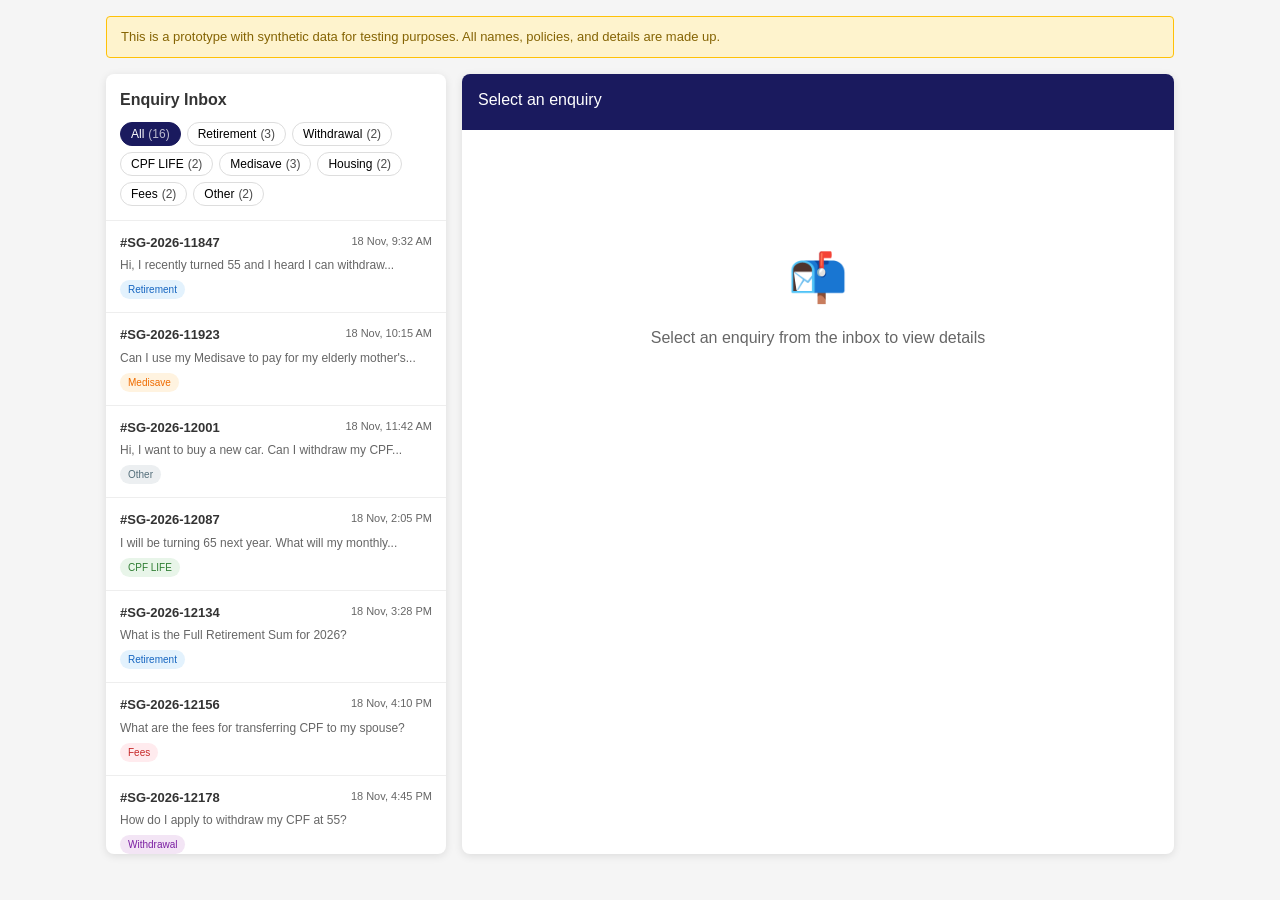
==== commit 24e1361a: "Expand test cases from 7 to 15 enquiries Co-Authored-By: Claude Opus 4.5 <noreply@anthropic.com>" ====
--- a/day2-validate/prototype/index.html
+++ b/day2-validate/prototype/index.html
@@ -792,6 +792,267 @@
 Warm regards,
 ServiceSG`,
         citationCount: 1
+      },
+      // Housing scenarios
+      {
+        id: 'SG-2026-12201',
+        email: 'goh_ming_hao@example.com',
+        date: '18 Nov, 5:12 PM',
+        topic: 'housing',
+        preview: 'Can I use CPF to pay for my HDB flat?',
+        enquiry: `Hi, I am buying my first HDB flat. Can I use my CPF savings to pay for it? What are the requirements?<br><br><em style="color: #666;">(made up enquiry)</em>`,
+        lookupSuccess: true,
+        draftLabel: 'No matching policy source',
+        draftLabelClass: 'warning',
+        draftClass: 'warning',
+        draftHtml: `
+          <p>Dear Resident,</p>
+          <p>Thank you for your enquiry.</p>
+          <p><strong>I don't have information on this topic.</strong> The policy sources available do not cover CPF usage for housing purchases.</p>
+          <p>I recommend checking with HDB at <em>hdb.gov.sg</em> or the CPF Board website for information on using CPF for housing.</p>
+          <p>Warm regards,<br>ServiceSG</p>
+        `,
+        draftPlain: `Dear Resident,
+
+Thank you for your enquiry.
+
+I don't have information on this topic. The policy sources available do not cover CPF usage for housing purchases.
+
+I recommend checking with HDB at hdb.gov.sg or the CPF Board website for information on using CPF for housing.
+
+Warm regards,
+ServiceSG`,
+        citationCount: 0
+      },
+      {
+        id: 'SG-2026-12223',
+        email: 'tan_li_hua@example.com',
+        date: '18 Nov, 5:38 PM',
+        topic: 'housing',
+        preview: 'How much CPF can I use for my housing loan?',
+        enquiry: `Good evening, I want to know how much of my CPF I can use for my housing loan monthly instalments. Is there a limit?<br><br><em style="color: #666;">(made up enquiry)</em>`,
+        lookupSuccess: true,
+        draftLabel: 'No matching policy source',
+        draftLabelClass: 'warning',
+        draftClass: 'warning',
+        draftHtml: `
+          <p>Dear Resident,</p>
+          <p>Thank you for your enquiry.</p>
+          <p><strong>I don't have information on this topic.</strong> The policy sources available do not cover CPF housing loan limits.</p>
+          <p>Please check the CPF Board website or contact HDB for details on CPF usage for housing loans.</p>
+          <p>Warm regards,<br>ServiceSG</p>
+        `,
+        draftPlain: `Dear Resident,
+
+Thank you for your enquiry.
+
+I don't have information on this topic. The policy sources available do not cover CPF housing loan limits.
+
+Please check the CPF Board website or contact HDB for details on CPF usage for housing loans.
+
+Warm regards,
+ServiceSG`,
+        citationCount: 0
+      },
+      // Another fees scenario (fails)
+      {
+        id: 'SG-2026-12245',
+        email: 'koh_wei_ming@example.com',
+        date: '18 Nov, 6:05 PM',
+        topic: 'fees',
+        preview: 'Are there any fees for changing CPF LIFE plan?',
+        enquiry: `Hello, I want to change my CPF LIFE plan from Basic to Standard. Are there any fees involved?<br><br><em style="color: #666;">(made up enquiry)</em>`,
+        lookupSuccess: false,
+        failureMessage: 'Policy lookup failed for "fees" topic. No matching source found for CPF LIFE plan change fees.'
+      },
+      // Medisave - sibling coverage
+      {
+        id: 'SG-2026-12267',
+        email: 'yeo_hui_ling@example.com',
+        date: '18 Nov, 6:22 PM',
+        topic: 'medisave',
+        preview: 'Can I use Medisave to pay for my brother\'s surgery?',
+        enquiry: `Hi, my brother needs surgery. Can I use my Medisave to help pay for it? He is a Singapore Citizen.<br><br><em style="color: #666;">(made up enquiry)</em>`,
+        lookupSuccess: true,
+        draftLabel: 'AI-drafted reply with citations',
+        draftLabelClass: 'warning',
+        draftClass: 'warning',
+        draftHtml: `
+          <p>Dear Resident,</p>
+          <p>Thank you for your enquiry about using Medisave for your brother's surgery.</p>
+          <p>You may use your Medisave to pay for approved medical expenses for your siblings, provided they are Singapore Citizens or Permanent Residents.<a href="#" class="citation" data-policy="medisave">CPF-004</a></p>
+          <div class="outdated-warning">This source (CPF-004) was last reviewed on 2026-07-10 and may be outdated. Please verify the current coverage with the CPF website.</div>
+          <p>Warm regards,<br>ServiceSG</p>
+        `,
+        draftPlain: `Dear Resident,
+
+Thank you for your enquiry about using Medisave for your brother's surgery.
+
+You may use your Medisave to pay for approved medical expenses for your siblings, provided they are Singapore Citizens or Permanent Residents. [CPF-004]
+
+Note: This source may be outdated. Please verify the current coverage with the CPF website.
+
+Warm regards,
+ServiceSG`,
+        citationCount: 1
+      },
+      // CPF LIFE - plan comparison
+      {
+        id: 'SG-2026-12289',
+        email: 'low_cheng_wei@example.com',
+        date: '18 Nov, 6:45 PM',
+        topic: 'cpf-life',
+        preview: 'What is the difference between CPF LIFE Basic and Standard?',
+        enquiry: `Good evening, what is the difference between CPF LIFE Basic and Standard plans? Which one gives higher monthly payout?<br><br><em style="color: #666;">(made up enquiry)</em>`,
+        lookupSuccess: true,
+        draftLabel: 'AI-drafted reply with citations',
+        draftHtml: `
+          <p>Dear Resident,</p>
+          <p>Thank you for your enquiry about CPF LIFE plans.</p>
+          <p>CPF LIFE provides monthly payouts from age 65 for life. The payout amount depends on the balance in your Retirement Account when payouts begin.<a href="#" class="citation" data-policy="cpf-life">CPF-003</a></p>
+          <p><span class="low-confidence">The difference between Basic and Standard plans relates to the monthly payout amount and bequest.</span><span class="low-confidence-tag">(verify)</span> I recommend using the CPF LIFE comparison tool on the CPF website for detailed differences.</p>
+          <p>Warm regards,<br>ServiceSG</p>
+        `,
+        draftPlain: `Dear Resident,
+
+Thank you for your enquiry about CPF LIFE plans.
+
+CPF LIFE provides monthly payouts from age 65 for life. The payout amount depends on the balance in your Retirement Account when payouts begin. [CPF-003]
+
+The difference between Basic and Standard plans relates to the monthly payout amount and bequest. (verify) I recommend using the CPF LIFE comparison tool on the CPF website for detailed differences.
+
+Warm regards,
+ServiceSG`,
+        citationCount: 1
+      },
+      // Inference across sources (bad example from context-skill.md)
+      {
+        id: 'SG-2026-12311',
+        email: 'ong_sze_min@example.com',
+        date: '18 Nov, 7:10 PM',
+        topic: 'other',
+        preview: 'If I withdraw CPF at 55, will my Medisave be affected?',
+        enquiry: `Hi, if I withdraw my CPF savings at 55, will my Medisave account be affected? I want to make sure I can still use Medisave for medical bills.<br><br><em style="color: #666;">(made up enquiry)</em>`,
+        lookupSuccess: true,
+        draftLabel: 'No single source available',
+        draftLabelClass: 'warning',
+        draftClass: 'warning',
+        draftHtml: `
+          <p>Dear Resident,</p>
+          <p>Thank you for your enquiry.</p>
+          <p><strong>I don't have a single source that answers this.</strong> Your question involves both CPF withdrawal rules [CPF-002] and Medisave rules [CPF-004], but I cannot infer how they interact.</p>
+          <p>Please check with CPF Board directly for how a withdrawal at 55 affects your Medisave account.</p>
+          <p>Warm regards,<br>ServiceSG</p>
+        `,
+        draftPlain: `Dear Resident,
+
+Thank you for your enquiry.
+
+I don't have a single source that answers this. Your question involves both CPF withdrawal rules [CPF-002] and Medisave rules [CPF-004], but I cannot infer how they interact.
+
+Please check with CPF Board directly for how a withdrawal at 55 affects your Medisave account.
+
+Warm regards,
+ServiceSG`,
+        citationCount: 0
+      },
+      // Retirement - BRS vs FRS
+      {
+        id: 'SG-2026-12333',
+        email: 'chua_boon_kiat@example.com',
+        date: '18 Nov, 7:35 PM',
+        topic: 'retirement',
+        preview: 'What is the Basic Retirement Sum for 2026?',
+        enquiry: `Hi, I heard there is a Basic Retirement Sum and Full Retirement Sum. What is the Basic Retirement Sum for 2026?<br><br><em style="color: #666;">(made up enquiry)</em>`,
+        lookupSuccess: true,
+        draftLabel: 'AI-drafted reply with citations',
+        draftHtml: `
+          <p>Dear Resident,</p>
+          <p>Thank you for your enquiry about the Basic Retirement Sum.</p>
+          <p>The Full Retirement Sum (FRS) for members turning 55 in 2026 is $205,800.<a href="#" class="citation" data-policy="cpf-frs">CPF-001</a> (made up)</p>
+          <p><span class="low-confidence">The Basic Retirement Sum (BRS) is typically half of the FRS.</span><span class="low-confidence-tag">(verify)</span> Please verify the exact BRS amount on the CPF website.</p>
+          <p>Warm regards,<br>ServiceSG</p>
+        `,
+        draftPlain: `Dear Resident,
+
+Thank you for your enquiry about the Basic Retirement Sum.
+
+The Full Retirement Sum (FRS) for members turning 55 in 2026 is $205,800. [CPF-001] (made up)
+
+The Basic Retirement Sum (BRS) is typically half of the FRS. (verify) Please verify the exact BRS amount on the CPF website.
+
+Warm regards,
+ServiceSG`,
+        citationCount: 1
+      },
+      // Long enquiry - edge case
+      {
+        id: 'SG-2026-12355',
+        email: 'soh_pei_wen@example.com',
+        date: '18 Nov, 8:00 PM',
+        topic: 'withdrawal',
+        preview: 'Multiple questions about CPF withdrawal at 55...',
+        enquiry: `Dear ServiceSG,<br><br>I have several questions about CPF withdrawal at 55 and I hope you can help me understand better.<br><br>1. First, how much can I withdraw when I turn 55?<br>2. What documents do I need to bring if I go to the service centre?<br>3. How long does the withdrawal process take?<br>4. Can I withdraw in instalments or must it be one lump sum?<br>5. Will this affect my CPF LIFE payouts later?<br><br>I am planning ahead for my retirement next year and want to make sure I understand all the options available to me. Thank you for your patience in answering all these questions.<br><br>Best regards,<br>Soh Pei Wen<br><br><em style="color: #666;">(made up enquiry)</em>`,
+        lookupSuccess: true,
+        draftLabel: 'AI-drafted reply with citations',
+        draftHtml: `
+          <p>Dear Resident,</p>
+          <p>Thank you for your detailed enquiry about CPF withdrawal at 55.</p>
+          <p><strong>1. Withdrawal amount:</strong> When you turn 55, you may withdraw CPF savings above the Full Retirement Sum (FRS), which is $205,800 for 2026.<a href="#" class="citation" data-policy="cpf-frs">CPF-001</a> (made up)</p>
+          <p><strong>2. Documents needed:</strong> Bring your NRIC when visiting a CPF Service Centre.<a href="#" class="citation" data-policy="cpf-withdrawal">CPF-002</a></p>
+          <p><strong>3. Processing time:</strong> Online applications are typically processed within 5 working days.</p>
+          <p><strong>4. Withdrawal method:</strong> <span class="low-confidence">I don't have specific information on instalment vs lump sum options.</span><span class="low-confidence-tag">(verify)</span> Please check the CPF website for details.</p>
+          <p><strong>5. Impact on CPF LIFE:</strong> <span class="low-confidence">Your CPF LIFE payouts depend on your Retirement Account balance when payouts begin.</span><span class="low-confidence-tag">(verify)</span><a href="#" class="citation" data-policy="cpf-life">CPF-003</a></p>
+          <p>Warm regards,<br>ServiceSG</p>
+        `,
+        draftPlain: `Dear Resident,
+
+Thank you for your detailed enquiry about CPF withdrawal at 55.
+
+1. Withdrawal amount: When you turn 55, you may withdraw CPF savings above the Full Retirement Sum (FRS), which is $205,800 for 2026. [CPF-001] (made up)
+
+2. Documents needed: Bring your NRIC when visiting a CPF Service Centre. [CPF-002]
+
+3. Processing time: Online applications are typically processed within 5 working days.
+
+4. Withdrawal method: I don't have specific information on instalment vs lump sum options. (verify) Please check the CPF website for details.
+
+5. Impact on CPF LIFE: Your CPF LIFE payouts depend on your Retirement Account balance when payouts begin. (verify) [CPF-003]
+
+Warm regards,
+ServiceSG`,
+        citationCount: 3
+      },
+      // Medisave limit question (test question 5 from context-skill.md)
+      {
+        id: 'SG-2026-12377',
+        email: 'teo_kai_xin@example.com',
+        date: '18 Nov, 8:25 PM',
+        topic: 'medisave',
+        preview: 'Is the Medisave withdrawal limit still $300 per day?',
+        enquiry: `Hi, I read online that the Medisave withdrawal limit is $300 per day. Is this still correct?<br><br><em style="color: #666;">(made up enquiry)</em>`,
+        lookupSuccess: true,
+        draftLabel: 'AI-drafted reply with citations',
+        draftLabelClass: 'warning',
+        draftClass: 'warning',
+        draftHtml: `
+          <p>Dear Resident,</p>
+          <p>Thank you for your enquiry about Medisave withdrawal limits.</p>
+          <p>You may use Medisave for approved medical expenses. The claim limit depends on the type of treatment.<a href="#" class="citation" data-policy="medisave">CPF-004</a></p>
+          <div class="outdated-warning"><strong>Important:</strong> This source (CPF-004) was last reviewed on 2026-07-10 and may be outdated. The $300 per day figure you mentioned should be verified on the current CPF website before relying on it.</div>
+          <p>Warm regards,<br>ServiceSG</p>
+        `,
+        draftPlain: `Dear Resident,
+
+Thank you for your enquiry about Medisave withdrawal limits.
+
+You may use Medisave for approved medical expenses. The claim limit depends on the type of treatment. [CPF-004]
+
+Important: This source (CPF-004) was last reviewed on 2026-07-10 and may be outdated. The $300 per day figure you mentioned should be verified on the current CPF website before relying on it.
+
+Warm regards,
+ServiceSG`,
+        citationCount: 1
       }
     ];
 
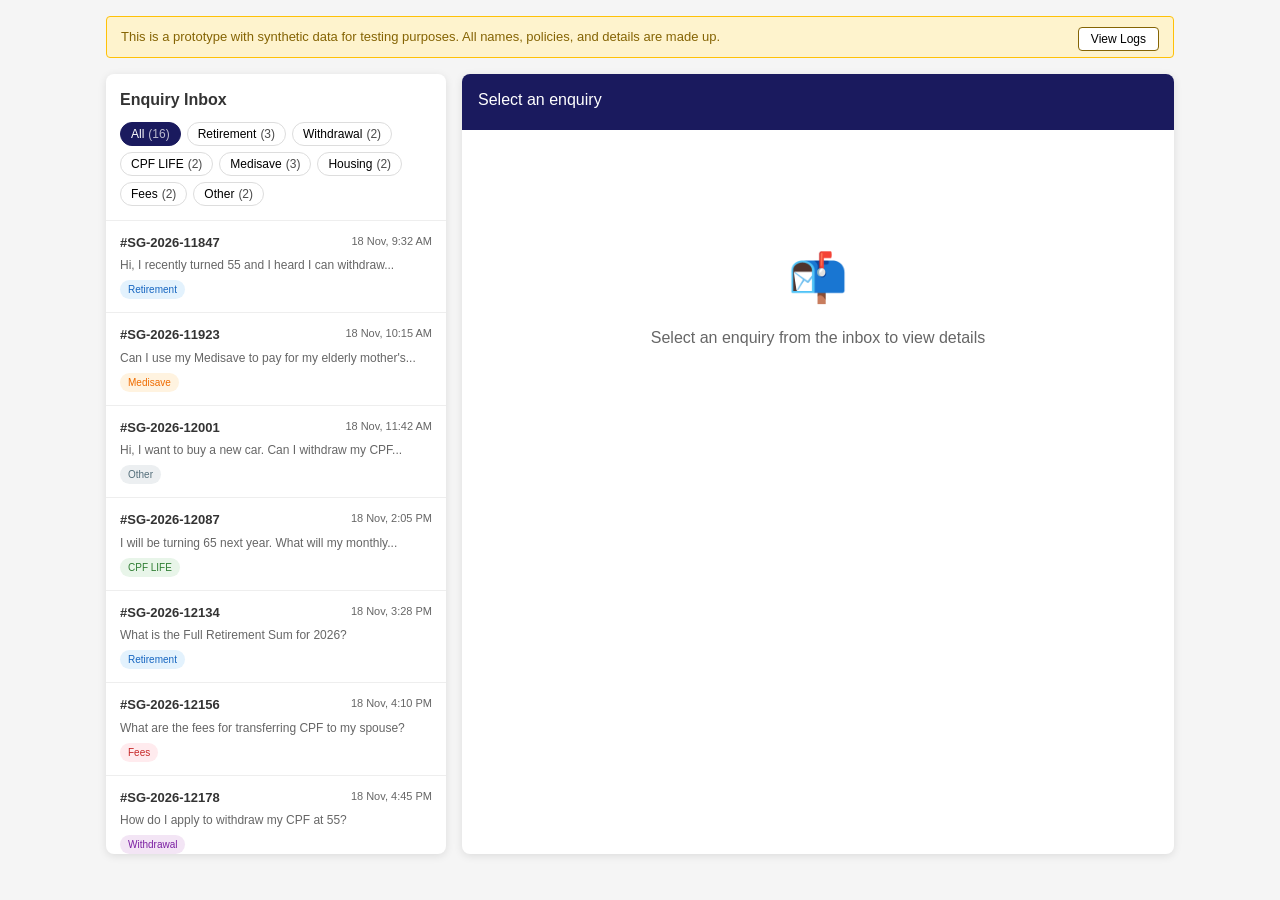
==== commit d33dd2f1: "Add localStorage logger to prototype Co-Authored-By: Claude Opus 4.5 <noreply@anthropic.com>" ====
--- a/day2-validate/prototype/index.html
+++ b/day2-validate/prototype/index.html
@@ -4,492 +4,13 @@
   <meta charset="UTF-8">
   <meta name="viewport" content="width=device-width, initial-scale=1.0">
   <title>ServiceSG Enquiry Response - Prototype (made up)</title>
-  <style>
-    * {
-      box-sizing: border-box;
-      margin: 0;
-      padding: 0;
-    }
-    body {
-      font-family: -apple-system, BlinkMacSystemFont, 'Segoe UI', Roboto, sans-serif;
-      background: #f5f5f5;
-      color: #333;
-      line-height: 1.5;
-    }
-    .container {
-      max-width: 1100px;
-      margin: 0 auto;
-      padding: 16px;
-    }
-    .banner {
-      background: #fef3cd;
-      border: 1px solid #ffc107;
-      border-radius: 4px;
-      padding: 10px 14px;
-      margin-bottom: 16px;
-      font-size: 13px;
-      color: #856404;
-    }
-    .layout {
-      display: flex;
-      gap: 16px;
-    }
-    /* Inbox panel */
-    .inbox-panel {
-      width: 340px;
-      flex-shrink: 0;
-      background: white;
-      border-radius: 8px;
-      box-shadow: 0 2px 8px rgba(0,0,0,0.1);
-      max-height: calc(100vh - 120px);
-      display: flex;
-      flex-direction: column;
-    }
-    .inbox-header {
-      padding: 14px;
-      border-bottom: 1px solid #eee;
-    }
-    .inbox-header h2 {
-      font-size: 16px;
-      font-weight: 600;
-      margin-bottom: 10px;
-    }
-    .topic-filter {
-      display: flex;
-      flex-wrap: wrap;
-      gap: 6px;
-    }
-    .topic-btn {
-      padding: 4px 10px;
-      border-radius: 14px;
-      border: 1px solid #ddd;
-      background: white;
-      font-size: 12px;
-      cursor: pointer;
-      transition: all 0.2s;
-    }
-    .topic-btn:hover {
-      border-color: #1a1a5e;
-    }
-    .topic-btn.active {
-      background: #1a1a5e;
-      color: white;
-      border-color: #1a1a5e;
-    }
-    .topic-btn .count {
-      margin-left: 4px;
-      opacity: 0.7;
-    }
-    .inbox-list {
-      flex: 1;
-      overflow-y: auto;
-    }
-    .inbox-item {
-      padding: 12px 14px;
-      border-bottom: 1px solid #eee;
-      cursor: pointer;
-      transition: background 0.2s;
-    }
-    .inbox-item:hover {
-      background: #f8f9fa;
-    }
-    .inbox-item.selected {
-      background: #e8f4fd;
-      border-left: 3px solid #1a1a5e;
-    }
-    .inbox-item-header {
-      display: flex;
-      justify-content: space-between;
-      align-items: flex-start;
-      margin-bottom: 4px;
-    }
-    .inbox-item-id {
-      font-weight: 600;
-      font-size: 13px;
-    }
-    .inbox-item-time {
-      font-size: 11px;
-      color: #666;
-    }
-    .inbox-item-preview {
-      font-size: 12px;
-      color: #666;
-      display: -webkit-box;
-      -webkit-line-clamp: 2;
-      -webkit-box-orient: vertical;
-      overflow: hidden;
-    }
-    .topic-label {
-      display: inline-block;
-      padding: 2px 8px;
-      border-radius: 10px;
-      font-size: 10px;
-      font-weight: 500;
-      margin-top: 6px;
-    }
-    .topic-label.retirement { background: #e3f2fd; color: #1565c0; }
-    .topic-label.withdrawal { background: #f3e5f5; color: #7b1fa2; }
-    .topic-label.cpf-life { background: #e8f5e9; color: #2e7d32; }
-    .topic-label.medisave { background: #fff3e0; color: #ef6c00; }
-    .topic-label.housing { background: #fce4ec; color: #c2185b; }
-    .topic-label.fees { background: #ffebee; color: #c62828; }
-    .topic-label.other { background: #eceff1; color: #546e7a; }
-    /* Detail panel */
-    .detail-panel {
-      flex: 1;
-      background: white;
-      border-radius: 8px;
-      box-shadow: 0 2px 8px rgba(0,0,0,0.1);
-      display: flex;
-      flex-direction: column;
-      max-height: calc(100vh - 120px);
-    }
-    .detail-header {
-      background: #1a1a5e;
-      color: white;
-      padding: 14px 16px;
-      border-radius: 8px 8px 0 0;
-    }
-    .detail-header h1 {
-      font-size: 16px;
-      font-weight: 500;
-    }
-    .detail-header .meta {
-      font-size: 12px;
-      opacity: 0.8;
-      margin-top: 4px;
-    }
-    .detail-content {
-      flex: 1;
-      overflow-y: auto;
-      padding: 16px;
-    }
-    .section-title {
-      font-size: 11px;
-      text-transform: uppercase;
-      letter-spacing: 0.5px;
-      color: #666;
-      margin-bottom: 8px;
-      font-weight: 600;
-    }
-    .enquiry-text {
-      background: #f9f9f9;
-      padding: 12px;
-      border-radius: 6px;
-      border-left: 3px solid #1a1a5e;
-      font-size: 14px;
-      margin-bottom: 16px;
-      max-height: 120px;
-      overflow-y: auto;
-    }
-    .generate-section {
-      text-align: center;
-      padding: 24px;
-      background: #f8f9fa;
-      border-radius: 6px;
-      border: 2px dashed #ddd;
-    }
-    .generate-section p {
-      color: #666;
-      font-size: 13px;
-      margin-bottom: 12px;
-    }
-    .draft-section {
-      display: none;
-    }
-    .draft-label {
-      display: inline-flex;
-      align-items: center;
-      gap: 6px;
-      background: #e8f4fd;
-      color: #0066cc;
-      padding: 4px 10px;
-      border-radius: 4px;
-      font-size: 12px;
-      font-weight: 500;
-      margin-bottom: 10px;
-    }
-    .draft-label svg {
-      width: 14px;
-      height: 14px;
-    }
-    .draft-label.warning {
-      background: #fff3cd;
-      color: #856404;
-    }
-    .draft-label.error {
-      background: #ffebee;
-      color: #c62828;
-    }
-    .draft-reply {
-      border: 2px dashed #b3d7ff;
-      border-radius: 6px;
-      padding: 12px;
-      background: #fafcff;
-      font-size: 14px;
-      max-height: 200px;
-      overflow-y: auto;
-    }
-    .draft-reply.warning {
-      border-color: #ffc107;
-      background: #fffdf5;
-    }
-    .draft-reply p {
-      margin-bottom: 10px;
-    }
-    .draft-reply p:last-child {
-      margin-bottom: 0;
-    }
-    .citation {
-      background: #fff3cd;
-      padding: 1px 6px;
-      border-radius: 3px;
-      font-size: 11px;
-      color: #856404;
-      text-decoration: none;
-      cursor: pointer;
-      margin-left: 4px;
-      white-space: nowrap;
-    }
-    .citation:hover {
-      background: #ffe69c;
-    }
-    .outdated-warning {
-      background: #fff3cd;
-      border: 1px solid #ffc107;
-      border-radius: 4px;
-      padding: 8px 10px;
-      margin-top: 10px;
-      font-size: 12px;
-      color: #856404;
-    }
-    .low-confidence {
-      border-bottom: 2px dotted #dc3545;
-    }
-    .low-confidence-tag {
-      font-size: 10px;
-      color: #dc3545;
-      margin-left: 4px;
-    }
-    /* Failed lookup */
-    .lookup-failed {
-      background: #ffebee;
-      border: 1px solid #ffcdd2;
-      border-radius: 6px;
-      padding: 16px;
-      text-align: center;
-    }
-    .lookup-failed-icon {
-      font-size: 32px;
-      margin-bottom: 8px;
-    }
-    .lookup-failed h3 {
-      font-size: 14px;
-      color: #c62828;
-      margin-bottom: 6px;
-    }
-    .lookup-failed p {
-      font-size: 13px;
-      color: #666;
-      margin-bottom: 12px;
-    }
-    .lookup-failed .btn {
-      margin: 4px;
-    }
-    .officer-draft-kept {
-      background: #e8f5e9;
-      border: 1px solid #c8e6c9;
-      border-radius: 4px;
-      padding: 10px;
-      margin-top: 12px;
-      font-size: 13px;
-    }
-    .officer-draft-kept strong {
-      color: #2e7d32;
-    }
-    .policy-panel {
-      background: #f8f9fa;
-      border: 1px solid #dee2e6;
-      border-radius: 6px;
-      padding: 12px;
-      margin-top: 12px;
-      display: none;
-    }
-    .policy-panel.visible {
-      display: block;
-    }
-    .policy-panel-header {
-      display: flex;
-      justify-content: space-between;
-      align-items: center;
-      margin-bottom: 8px;
-    }
-    .policy-panel-title {
-      font-weight: 600;
-      font-size: 13px;
-    }
-    .policy-panel-close {
-      background: none;
-      border: none;
-      font-size: 18px;
-      cursor: pointer;
-      color: #666;
-    }
-    .policy-highlight {
-      background: #fff3cd;
-      padding: 10px;
-      border-radius: 4px;
-      font-size: 13px;
-    }
-    .actions-bar {
-      display: none;
-      gap: 8px;
-      padding: 14px 16px;
-      background: #f8f9fa;
-      border-top: 1px solid #eee;
-      border-radius: 0 0 8px 8px;
-      flex-wrap: wrap;
-      align-items: center;
-    }
-    .btn {
-      padding: 8px 16px;
-      border-radius: 6px;
-      font-size: 13px;
-      font-weight: 500;
-      cursor: pointer;
-      border: none;
-      transition: all 0.2s;
-    }
-    .btn-primary {
-      background: #1a1a5e;
-      color: white;
-    }
-    .btn-primary:hover {
-      background: #2a2a7e;
-    }
-    .btn-secondary {
-      background: white;
-      color: #333;
-      border: 1px solid #ccc;
-    }
-    .btn-secondary:hover {
-      background: #f0f0f0;
-    }
-    .btn-text {
-      background: none;
-      color: #0066cc;
-      padding: 8px;
-    }
-    .btn-text:hover {
-      text-decoration: underline;
-    }
-    .timer {
-      margin-left: auto;
-      display: flex;
-      align-items: center;
-      gap: 6px;
-      color: #666;
-      font-size: 12px;
-    }
-    .timer-value {
-      font-family: monospace;
-      font-size: 14px;
-      color: #333;
-    }
-    textarea {
-      width: 100%;
-      min-height: 120px;
-      padding: 12px;
-      border: 2px solid #b3d7ff;
-      border-radius: 6px;
-      font-family: inherit;
-      font-size: 14px;
-      line-height: 1.5;
-      resize: vertical;
-    }
-    .edit-area {
-      display: none;
-    }
-    .edit-mode .draft-reply {
-      display: none;
-    }
-    .edit-mode .edit-area {
-      display: block;
-    }
-    .empty-state {
-      display: flex;
-      flex-direction: column;
-      align-items: center;
-      justify-content: center;
-      height: 300px;
-      color: #666;
-    }
-    .empty-state-icon {
-      font-size: 48px;
-      margin-bottom: 12px;
-    }
-    .modal {
-      display: none;
-      position: fixed;
-      top: 0;
-      left: 0;
-      right: 0;
-      bottom: 0;
-      background: rgba(0,0,0,0.5);
-      justify-content: center;
-      align-items: center;
-      z-index: 100;
-    }
-    .modal.visible {
-      display: flex;
-    }
-    .modal-content {
-      background: white;
-      padding: 24px;
-      border-radius: 12px;
-      max-width: 450px;
-      text-align: center;
-    }
-    .modal-content h2 {
-      margin-bottom: 12px;
-      font-size: 18px;
-    }
-    .modal-content > p {
-      color: #666;
-      margin-bottom: 16px;
-      font-size: 14px;
-    }
-    .result-stats {
-      background: #f8f9fa;
-      padding: 12px;
-      border-radius: 8px;
-      margin-bottom: 16px;
-      text-align: left;
-      font-size: 13px;
-    }
-    .result-stats div {
-      display: flex;
-      justify-content: space-between;
-      padding: 4px 0;
-    }
-    @media (max-width: 900px) {
-      .layout {
-        flex-direction: column;
-      }
-      .inbox-panel {
-        width: 100%;
-        max-height: 300px;
-      }
-      .detail-panel {
-        max-height: none;
-      }
-    }
-  </style>
+  <link rel="stylesheet" href="styles.css">
 </head>
 <body>
   <div class="container">
     <div class="banner">
       This is a prototype with synthetic data for testing purposes. All names, policies, and details are made up.
+      <button onclick="showLogs()" style="float: right; padding: 4px 12px; border-radius: 4px; border: 1px solid #856404; background: white; cursor: pointer; font-size: 12px;">View Logs</button>
     </div>
 
     <div class="layout">
@@ -593,796 +114,19 @@
     </div>
   </div>
 
-  <script>
-    // Topics (6 fixed + Other)
-    const TOPICS = [
-      { id: 'all', name: 'All' },
-      { id: 'retirement', name: 'Retirement' },
-      { id: 'withdrawal', name: 'Withdrawal' },
-      { id: 'cpf-life', name: 'CPF LIFE' },
-      { id: 'medisave', name: 'Medisave' },
-      { id: 'housing', name: 'Housing' },
-      { id: 'fees', name: 'Fees' },
-      { id: 'other', name: 'Other' }
-    ];
+  <div class="modal" id="log-modal">
+    <div class="modal-content" style="max-width: 700px; text-align: left;">
+      <h2>Agent Log</h2>
+      <p style="color: #666; font-size: 13px; margin-bottom: 12px;">Actions are logged to localStorage and persist across page reloads.</p>
+      <pre id="log-content" style="background: #f5f5f5; padding: 12px; border-radius: 6px; font-size: 12px; overflow-x: auto; max-height: 300px; white-space: pre-wrap;"></pre>
+      <div style="margin-top: 16px; display: flex; gap: 8px;">
+        <button class="btn btn-primary" onclick="closeLogModal()">Close</button>
+        <button class="btn btn-secondary" onclick="clearLogs()">Clear Logs</button>
+        <button class="btn btn-secondary" onclick="copyLogs()">Copy to Clipboard</button>
+      </div>
+    </div>
+  </div>
 
-    // Scenarios based on context-skill.md (all made up)
-    const scenarios = [
-      {
-        id: 'SG-2026-11847',
-        email: 'tan_ah_kow@example.com',
-        date: '18 Nov, 9:32 AM',
-        topic: 'retirement',
-        preview: 'Hi, I recently turned 55 and I heard I can withdraw...',
-        enquiry: `Hi, I recently turned 55 and I heard I can withdraw some of my CPF savings. How much can I take out and what do I need to do? Also, will this affect my retirement payouts later? Thanks.<br><br><em style="color: #666;">(made up enquiry)</em>`,
-        lookupSuccess: true,
-        draftLabel: 'AI-drafted reply with citations',
-        draftHtml: `
-          <p>Dear Resident,</p>
-          <p>Thank you for reaching out about your CPF withdrawal options at age 55.</p>
-          <p>When you turn 55, you may withdraw your CPF savings above the Full Retirement Sum (FRS), which is currently $205,800 for members turning 55 in 2026.<a href="#" class="citation" data-policy="cpf-frs">CPF-001</a> (made up)</p>
-          <p>To make a withdrawal, you can submit a request through the CPF website or visit any CPF Service Centre with your NRIC.<a href="#" class="citation" data-policy="cpf-withdrawal">CPF-002</a></p>
-          <p><span class="low-confidence">Your monthly retirement payouts under CPF LIFE will be based on the amount remaining in your Retirement Account.</span><span class="low-confidence-tag">(verify)</span><a href="#" class="citation" data-policy="cpf-life">CPF-003</a></p>
-          <p>Warm regards,<br>ServiceSG</p>
-        `,
-        draftPlain: `Dear Resident,
-
-Thank you for reaching out about your CPF withdrawal options at age 55.
-
-When you turn 55, you may withdraw your CPF savings above the Full Retirement Sum (FRS), which is currently $205,800 for members turning 55 in 2026. [CPF-001] (made up)
-
-To make a withdrawal, you can submit a request through the CPF website or visit any CPF Service Centre with your NRIC. [CPF-002]
-
-Your monthly retirement payouts under CPF LIFE will be based on the amount remaining in your Retirement Account. [CPF-003]
-
-Warm regards,
-ServiceSG`,
-        citationCount: 3
-      },
-      {
-        id: 'SG-2026-11923',
-        email: 'lim_mei_ling@example.com',
-        date: '18 Nov, 10:15 AM',
-        topic: 'medisave',
-        preview: 'Can I use my Medisave to pay for my elderly mother\'s...',
-        enquiry: `Hello, can I use my Medisave to pay for my elderly mother's hospital bill? She is a Singapore Citizen. What is the withdrawal limit?<br><br><em style="color: #666;">(made up enquiry)</em>`,
-        lookupSuccess: true,
-        draftLabel: 'AI-drafted reply with citations',
-        draftLabelClass: 'warning',
-        draftClass: 'warning',
-        draftHtml: `
-          <p>Dear Resident,</p>
-          <p>Thank you for your enquiry about using Medisave for your mother's hospital bill.</p>
-          <p>You may use your Medisave to pay for your parent's hospital bill if they are a Singapore Citizen or Permanent Resident. The claim limit depends on the type of treatment.<a href="#" class="citation" data-policy="medisave">CPF-004</a></p>
-          <div class="outdated-warning">This source (CPF-004) was last reviewed on 2026-07-10 and may be outdated. Please verify before sending.</div>
-          <p>Warm regards,<br>ServiceSG</p>
-        `,
-        draftPlain: `Dear Resident,
-
-Thank you for your enquiry about using Medisave for your mother's hospital bill.
-
-You may use your Medisave to pay for your parent's hospital bill if they are a Singapore Citizen or Permanent Resident. The claim limit depends on the type of treatment. [CPF-004]
-
-Note: This source may be outdated. Please verify before sending.
-
-Warm regards,
-ServiceSG`,
-        citationCount: 1
-      },
-      {
-        id: 'SG-2026-12001',
-        email: 'wong_david@example.com',
-        date: '18 Nov, 11:42 AM',
-        topic: 'other',
-        preview: 'Hi, I want to buy a new car. Can I withdraw my CPF...',
-        enquiry: `Hi, I want to buy a new car. Can I withdraw my CPF money to pay for it?<br><br><em style="color: #666;">(made up enquiry)</em>`,
-        lookupSuccess: true,
-        draftLabel: 'No matching policy source',
-        draftLabelClass: 'warning',
-        draftClass: 'warning',
-        draftHtml: `
-          <p>Dear Resident,</p>
-          <p>Thank you for your enquiry.</p>
-          <p><strong>I don't have information on this topic.</strong> The policy sources available do not cover CPF withdrawals for vehicle purchases.</p>
-          <p>I recommend checking directly with CPF Board at <em>cpf.gov.sg</em> or calling the CPF hotline.</p>
-          <p>Warm regards,<br>ServiceSG</p>
-        `,
-        draftPlain: `Dear Resident,
-
-Thank you for your enquiry.
-
-I don't have information on this topic. The policy sources available do not cover CPF withdrawals for vehicle purchases.
-
-I recommend checking directly with CPF Board at cpf.gov.sg or calling the CPF hotline.
-
-Warm regards,
-ServiceSG`,
-        citationCount: 0
-      },
-      {
-        id: 'SG-2026-12087',
-        email: 'chen_shu_hui@example.com',
-        date: '18 Nov, 2:05 PM',
-        topic: 'cpf-life',
-        preview: 'I will be turning 65 next year. What will my monthly...',
-        enquiry: `Good afternoon, I will be turning 65 next year. What will my monthly CPF LIFE payout be? How is it calculated?<br><br><em style="color: #666;">(made up enquiry)</em>`,
-        lookupSuccess: true,
-        draftLabel: 'AI-drafted reply with citations',
-        draftHtml: `
-          <p>Dear Resident,</p>
-          <p>Thank you for your enquiry about CPF LIFE payouts.</p>
-          <p>CPF LIFE provides monthly payouts from age 65 for life. The payout amount depends on the balance in your Retirement Account when payouts begin.<a href="#" class="citation" data-policy="cpf-life">CPF-003</a></p>
-          <p>You can use the CPF LIFE estimator on the CPF website for a personalised estimate.</p>
-          <p>Warm regards,<br>ServiceSG</p>
-        `,
-        draftPlain: `Dear Resident,
-
-Thank you for your enquiry about CPF LIFE payouts.
-
-CPF LIFE provides monthly payouts from age 65 for life. The payout amount depends on the balance in your Retirement Account when payouts begin. [CPF-003]
-
-You can use the CPF LIFE estimator on the CPF website for a personalised estimate.
-
-Warm regards,
-ServiceSG`,
-        citationCount: 1
-      },
-      {
-        id: 'SG-2026-12134',
-        email: 'raj_kumar@example.com',
-        date: '18 Nov, 3:28 PM',
-        topic: 'retirement',
-        preview: 'What is the Full Retirement Sum for 2026?',
-        enquiry: `Hi, what is the Full Retirement Sum for 2026? I'm trying to plan my CPF withdrawal.<br><br><em style="color: #666;">(made up enquiry)</em>`,
-        lookupSuccess: true,
-        draftLabel: 'AI-drafted reply with citations',
-        draftHtml: `
-          <p>Dear Resident,</p>
-          <p>Thank you for your enquiry about the Full Retirement Sum.</p>
-          <p>The Full Retirement Sum (FRS) for members turning 55 in 2026 is <strong>$205,800</strong>.<a href="#" class="citation" data-policy="cpf-frs">CPF-001</a> (made up)</p>
-          <p>Members who wish to withdraw at 55 may withdraw amounts above the FRS.</p>
-          <p>Warm regards,<br>ServiceSG</p>
-        `,
-        draftPlain: `Dear Resident,
-
-Thank you for your enquiry about the Full Retirement Sum.
-
-The Full Retirement Sum (FRS) for members turning 55 in 2026 is $205,800. [CPF-001] (made up)
-
-Members who wish to withdraw at 55 may withdraw amounts above the FRS.
-
-Warm regards,
-ServiceSG`,
-        citationCount: 1
-      },
-      {
-        id: 'SG-2026-12156',
-        email: 'ng_wei_lin@example.com',
-        date: '18 Nov, 4:10 PM',
-        topic: 'fees',
-        preview: 'What are the fees for transferring CPF to my spouse?',
-        enquiry: `Hi, what are the fees for transferring CPF savings to my spouse's account? Is there any administrative charge?<br><br><em style="color: #666;">(made up enquiry)</em>`,
-        lookupSuccess: false,
-        failureMessage: 'Policy lookup failed for "fees" topic. No matching source found in the knowledge base.'
-      },
-      {
-        id: 'SG-2026-12178',
-        email: 'lee_jia_yi@example.com',
-        date: '18 Nov, 4:45 PM',
-        topic: 'withdrawal',
-        preview: 'How do I apply to withdraw my CPF at 55?',
-        enquiry: `Hello, I am turning 55 next month. How do I apply to withdraw my CPF savings? Can I do it online?<br><br><em style="color: #666;">(made up enquiry)</em>`,
-        lookupSuccess: true,
-        draftLabel: 'AI-drafted reply with citations',
-        draftHtml: `
-          <p>Dear Resident,</p>
-          <p>Thank you for your enquiry about CPF withdrawal at 55.</p>
-          <p>You can apply for CPF withdrawal online via the CPF website using Singpass, or visit any CPF Service Centre with your NRIC.<a href="#" class="citation" data-policy="cpf-withdrawal">CPF-002</a></p>
-          <p>Online applications are typically processed within 5 working days.</p>
-          <p>Warm regards,<br>ServiceSG</p>
-        `,
-        draftPlain: `Dear Resident,
-
-Thank you for your enquiry about CPF withdrawal at 55.
-
-You can apply for CPF withdrawal online via the CPF website using Singpass, or visit any CPF Service Centre with your NRIC. [CPF-002]
-
-Online applications are typically processed within 5 working days.
-
-Warm regards,
-ServiceSG`,
-        citationCount: 1
-      },
-      // Housing scenarios
-      {
-        id: 'SG-2026-12201',
-        email: 'goh_ming_hao@example.com',
-        date: '18 Nov, 5:12 PM',
-        topic: 'housing',
-        preview: 'Can I use CPF to pay for my HDB flat?',
-        enquiry: `Hi, I am buying my first HDB flat. Can I use my CPF savings to pay for it? What are the requirements?<br><br><em style="color: #666;">(made up enquiry)</em>`,
-        lookupSuccess: true,
-        draftLabel: 'No matching policy source',
-        draftLabelClass: 'warning',
-        draftClass: 'warning',
-        draftHtml: `
-          <p>Dear Resident,</p>
-          <p>Thank you for your enquiry.</p>
-          <p><strong>I don't have information on this topic.</strong> The policy sources available do not cover CPF usage for housing purchases.</p>
-          <p>I recommend checking with HDB at <em>hdb.gov.sg</em> or the CPF Board website for information on using CPF for housing.</p>
-          <p>Warm regards,<br>ServiceSG</p>
-        `,
-        draftPlain: `Dear Resident,
-
-Thank you for your enquiry.
-
-I don't have information on this topic. The policy sources available do not cover CPF usage for housing purchases.
-
-I recommend checking with HDB at hdb.gov.sg or the CPF Board website for information on using CPF for housing.
-
-Warm regards,
-ServiceSG`,
-        citationCount: 0
-      },
-      {
-        id: 'SG-2026-12223',
-        email: 'tan_li_hua@example.com',
-        date: '18 Nov, 5:38 PM',
-        topic: 'housing',
-        preview: 'How much CPF can I use for my housing loan?',
-        enquiry: `Good evening, I want to know how much of my CPF I can use for my housing loan monthly instalments. Is there a limit?<br><br><em style="color: #666;">(made up enquiry)</em>`,
-        lookupSuccess: true,
-        draftLabel: 'No matching policy source',
-        draftLabelClass: 'warning',
-        draftClass: 'warning',
-        draftHtml: `
-          <p>Dear Resident,</p>
-          <p>Thank you for your enquiry.</p>
-          <p><strong>I don't have information on this topic.</strong> The policy sources available do not cover CPF housing loan limits.</p>
-          <p>Please check the CPF Board website or contact HDB for details on CPF usage for housing loans.</p>
-          <p>Warm regards,<br>ServiceSG</p>
-        `,
-        draftPlain: `Dear Resident,
-
-Thank you for your enquiry.
-
-I don't have information on this topic. The policy sources available do not cover CPF housing loan limits.
-
-Please check the CPF Board website or contact HDB for details on CPF usage for housing loans.
-
-Warm regards,
-ServiceSG`,
-        citationCount: 0
-      },
-      // Another fees scenario (fails)
-      {
-        id: 'SG-2026-12245',
-        email: 'koh_wei_ming@example.com',
-        date: '18 Nov, 6:05 PM',
-        topic: 'fees',
-        preview: 'Are there any fees for changing CPF LIFE plan?',
-        enquiry: `Hello, I want to change my CPF LIFE plan from Basic to Standard. Are there any fees involved?<br><br><em style="color: #666;">(made up enquiry)</em>`,
-        lookupSuccess: false,
-        failureMessage: 'Policy lookup failed for "fees" topic. No matching source found for CPF LIFE plan change fees.'
-      },
-      // Medisave - sibling coverage
-      {
-        id: 'SG-2026-12267',
-        email: 'yeo_hui_ling@example.com',
-        date: '18 Nov, 6:22 PM',
-        topic: 'medisave',
-        preview: 'Can I use Medisave to pay for my brother\'s surgery?',
-        enquiry: `Hi, my brother needs surgery. Can I use my Medisave to help pay for it? He is a Singapore Citizen.<br><br><em style="color: #666;">(made up enquiry)</em>`,
-        lookupSuccess: true,
-        draftLabel: 'AI-drafted reply with citations',
-        draftLabelClass: 'warning',
-        draftClass: 'warning',
-        draftHtml: `
-          <p>Dear Resident,</p>
-          <p>Thank you for your enquiry about using Medisave for your brother's surgery.</p>
-          <p>You may use your Medisave to pay for approved medical expenses for your siblings, provided they are Singapore Citizens or Permanent Residents.<a href="#" class="citation" data-policy="medisave">CPF-004</a></p>
-          <div class="outdated-warning">This source (CPF-004) was last reviewed on 2026-07-10 and may be outdated. Please verify the current coverage with the CPF website.</div>
-          <p>Warm regards,<br>ServiceSG</p>
-        `,
-        draftPlain: `Dear Resident,
-
-Thank you for your enquiry about using Medisave for your brother's surgery.
-
-You may use your Medisave to pay for approved medical expenses for your siblings, provided they are Singapore Citizens or Permanent Residents. [CPF-004]
-
-Note: This source may be outdated. Please verify the current coverage with the CPF website.
-
-Warm regards,
-ServiceSG`,
-        citationCount: 1
-      },
-      // CPF LIFE - plan comparison
-      {
-        id: 'SG-2026-12289',
-        email: 'low_cheng_wei@example.com',
-        date: '18 Nov, 6:45 PM',
-        topic: 'cpf-life',
-        preview: 'What is the difference between CPF LIFE Basic and Standard?',
-        enquiry: `Good evening, what is the difference between CPF LIFE Basic and Standard plans? Which one gives higher monthly payout?<br><br><em style="color: #666;">(made up enquiry)</em>`,
-        lookupSuccess: true,
-        draftLabel: 'AI-drafted reply with citations',
-        draftHtml: `
-          <p>Dear Resident,</p>
-          <p>Thank you for your enquiry about CPF LIFE plans.</p>
-          <p>CPF LIFE provides monthly payouts from age 65 for life. The payout amount depends on the balance in your Retirement Account when payouts begin.<a href="#" class="citation" data-policy="cpf-life">CPF-003</a></p>
-          <p><span class="low-confidence">The difference between Basic and Standard plans relates to the monthly payout amount and bequest.</span><span class="low-confidence-tag">(verify)</span> I recommend using the CPF LIFE comparison tool on the CPF website for detailed differences.</p>
-          <p>Warm regards,<br>ServiceSG</p>
-        `,
-        draftPlain: `Dear Resident,
-
-Thank you for your enquiry about CPF LIFE plans.
-
-CPF LIFE provides monthly payouts from age 65 for life. The payout amount depends on the balance in your Retirement Account when payouts begin. [CPF-003]
-
-The difference between Basic and Standard plans relates to the monthly payout amount and bequest. (verify) I recommend using the CPF LIFE comparison tool on the CPF website for detailed differences.
-
-Warm regards,
-ServiceSG`,
-        citationCount: 1
-      },
-      // Inference across sources (bad example from context-skill.md)
-      {
-        id: 'SG-2026-12311',
-        email: 'ong_sze_min@example.com',
-        date: '18 Nov, 7:10 PM',
-        topic: 'other',
-        preview: 'If I withdraw CPF at 55, will my Medisave be affected?',
-        enquiry: `Hi, if I withdraw my CPF savings at 55, will my Medisave account be affected? I want to make sure I can still use Medisave for medical bills.<br><br><em style="color: #666;">(made up enquiry)</em>`,
-        lookupSuccess: true,
-        draftLabel: 'No single source available',
-        draftLabelClass: 'warning',
-        draftClass: 'warning',
-        draftHtml: `
-          <p>Dear Resident,</p>
-          <p>Thank you for your enquiry.</p>
-          <p><strong>I don't have a single source that answers this.</strong> Your question involves both CPF withdrawal rules [CPF-002] and Medisave rules [CPF-004], but I cannot infer how they interact.</p>
-          <p>Please check with CPF Board directly for how a withdrawal at 55 affects your Medisave account.</p>
-          <p>Warm regards,<br>ServiceSG</p>
-        `,
-        draftPlain: `Dear Resident,
-
-Thank you for your enquiry.
-
-I don't have a single source that answers this. Your question involves both CPF withdrawal rules [CPF-002] and Medisave rules [CPF-004], but I cannot infer how they interact.
-
-Please check with CPF Board directly for how a withdrawal at 55 affects your Medisave account.
-
-Warm regards,
-ServiceSG`,
-        citationCount: 0
-      },
-      // Retirement - BRS vs FRS
-      {
-        id: 'SG-2026-12333',
-        email: 'chua_boon_kiat@example.com',
-        date: '18 Nov, 7:35 PM',
-        topic: 'retirement',
-        preview: 'What is the Basic Retirement Sum for 2026?',
-        enquiry: `Hi, I heard there is a Basic Retirement Sum and Full Retirement Sum. What is the Basic Retirement Sum for 2026?<br><br><em style="color: #666;">(made up enquiry)</em>`,
-        lookupSuccess: true,
-        draftLabel: 'AI-drafted reply with citations',
-        draftHtml: `
-          <p>Dear Resident,</p>
-          <p>Thank you for your enquiry about the Basic Retirement Sum.</p>
-          <p>The Full Retirement Sum (FRS) for members turning 55 in 2026 is $205,800.<a href="#" class="citation" data-policy="cpf-frs">CPF-001</a> (made up)</p>
-          <p><span class="low-confidence">The Basic Retirement Sum (BRS) is typically half of the FRS.</span><span class="low-confidence-tag">(verify)</span> Please verify the exact BRS amount on the CPF website.</p>
-          <p>Warm regards,<br>ServiceSG</p>
-        `,
-        draftPlain: `Dear Resident,
-
-Thank you for your enquiry about the Basic Retirement Sum.
-
-The Full Retirement Sum (FRS) for members turning 55 in 2026 is $205,800. [CPF-001] (made up)
-
-The Basic Retirement Sum (BRS) is typically half of the FRS. (verify) Please verify the exact BRS amount on the CPF website.
-
-Warm regards,
-ServiceSG`,
-        citationCount: 1
-      },
-      // Long enquiry - edge case
-      {
-        id: 'SG-2026-12355',
-        email: 'soh_pei_wen@example.com',
-        date: '18 Nov, 8:00 PM',
-        topic: 'withdrawal',
-        preview: 'Multiple questions about CPF withdrawal at 55...',
-        enquiry: `Dear ServiceSG,<br><br>I have several questions about CPF withdrawal at 55 and I hope you can help me understand better.<br><br>1. First, how much can I withdraw when I turn 55?<br>2. What documents do I need to bring if I go to the service centre?<br>3. How long does the withdrawal process take?<br>4. Can I withdraw in instalments or must it be one lump sum?<br>5. Will this affect my CPF LIFE payouts later?<br><br>I am planning ahead for my retirement next year and want to make sure I understand all the options available to me. Thank you for your patience in answering all these questions.<br><br>Best regards,<br>Soh Pei Wen<br><br><em style="color: #666;">(made up enquiry)</em>`,
-        lookupSuccess: true,
-        draftLabel: 'AI-drafted reply with citations',
-        draftHtml: `
-          <p>Dear Resident,</p>
-          <p>Thank you for your detailed enquiry about CPF withdrawal at 55.</p>
-          <p><strong>1. Withdrawal amount:</strong> When you turn 55, you may withdraw CPF savings above the Full Retirement Sum (FRS), which is $205,800 for 2026.<a href="#" class="citation" data-policy="cpf-frs">CPF-001</a> (made up)</p>
-          <p><strong>2. Documents needed:</strong> Bring your NRIC when visiting a CPF Service Centre.<a href="#" class="citation" data-policy="cpf-withdrawal">CPF-002</a></p>
-          <p><strong>3. Processing time:</strong> Online applications are typically processed within 5 working days.</p>
-          <p><strong>4. Withdrawal method:</strong> <span class="low-confidence">I don't have specific information on instalment vs lump sum options.</span><span class="low-confidence-tag">(verify)</span> Please check the CPF website for details.</p>
-          <p><strong>5. Impact on CPF LIFE:</strong> <span class="low-confidence">Your CPF LIFE payouts depend on your Retirement Account balance when payouts begin.</span><span class="low-confidence-tag">(verify)</span><a href="#" class="citation" data-policy="cpf-life">CPF-003</a></p>
-          <p>Warm regards,<br>ServiceSG</p>
-        `,
-        draftPlain: `Dear Resident,
-
-Thank you for your detailed enquiry about CPF withdrawal at 55.
-
-1. Withdrawal amount: When you turn 55, you may withdraw CPF savings above the Full Retirement Sum (FRS), which is $205,800 for 2026. [CPF-001] (made up)
-
-2. Documents needed: Bring your NRIC when visiting a CPF Service Centre. [CPF-002]
-
-3. Processing time: Online applications are typically processed within 5 working days.
-
-4. Withdrawal method: I don't have specific information on instalment vs lump sum options. (verify) Please check the CPF website for details.
-
-5. Impact on CPF LIFE: Your CPF LIFE payouts depend on your Retirement Account balance when payouts begin. (verify) [CPF-003]
-
-Warm regards,
-ServiceSG`,
-        citationCount: 3
-      },
-      // Medisave limit question (test question 5 from context-skill.md)
-      {
-        id: 'SG-2026-12377',
-        email: 'teo_kai_xin@example.com',
-        date: '18 Nov, 8:25 PM',
-        topic: 'medisave',
-        preview: 'Is the Medisave withdrawal limit still $300 per day?',
-        enquiry: `Hi, I read online that the Medisave withdrawal limit is $300 per day. Is this still correct?<br><br><em style="color: #666;">(made up enquiry)</em>`,
-        lookupSuccess: true,
-        draftLabel: 'AI-drafted reply with citations',
-        draftLabelClass: 'warning',
-        draftClass: 'warning',
-        draftHtml: `
-          <p>Dear Resident,</p>
-          <p>Thank you for your enquiry about Medisave withdrawal limits.</p>
-          <p>You may use Medisave for approved medical expenses. The claim limit depends on the type of treatment.<a href="#" class="citation" data-policy="medisave">CPF-004</a></p>
-          <div class="outdated-warning"><strong>Important:</strong> This source (CPF-004) was last reviewed on 2026-07-10 and may be outdated. The $300 per day figure you mentioned should be verified on the current CPF website before relying on it.</div>
-          <p>Warm regards,<br>ServiceSG</p>
-        `,
-        draftPlain: `Dear Resident,
-
-Thank you for your enquiry about Medisave withdrawal limits.
-
-You may use Medisave for approved medical expenses. The claim limit depends on the type of treatment. [CPF-004]
-
-Important: This source (CPF-004) was last reviewed on 2026-07-10 and may be outdated. The $300 per day figure you mentioned should be verified on the current CPF website before relying on it.
-
-Warm regards,
-ServiceSG`,
-        citationCount: 1
-      }
-    ];
-
-    // Policy data (made up) - aligned with context-skill.md
-    const policies = {
-      'cpf-frs': {
-        title: 'CPF-001: CPF Retirement Sum (made up)',
-        content: 'The Full Retirement Sum (FRS) for members turning 55 in 2026 is $205,800. Members may withdraw amounts above the FRS.',
-        lastReviewed: '2026-10-01'
-      },
-      'cpf-withdrawal': {
-        title: 'CPF-002: CPF Withdrawal at 55 (made up)',
-        content: 'Members can apply online via CPF website using Singpass, or at any CPF Service Centre with NRIC.',
-        lastReviewed: '2026-09-15'
-      },
-      'cpf-life': {
-        title: 'CPF-003: CPF LIFE Payouts (made up)',
-        content: 'CPF LIFE provides monthly payouts from age 65 for life. Payout depends on Retirement Account balance.',
-        lastReviewed: '2026-08-20'
-      },
-      'medisave': {
-        title: 'CPF-004: Medisave Withdrawal (made up)',
-        content: 'You may use Medisave for approved medical expenses for yourself, spouse, children, parents, grandparents, and siblings.',
-        lastReviewed: '2026-07-10'
-      }
-    };
-
-    // State
-    let currentFilter = 'all';
-    let selectedEnquiry = null;
-    let startTime = null;
-    let citationsViewed = new Set();
-    let isEditing = false;
-    let originalDraft = '';
-    let officerDraft = '';
-    let retryCount = 0;
-
-    // Initialize
-    function init() {
-      renderTopicFilter();
-      renderInbox();
-
-      // Check URL param for pre-selected enquiry
-      const urlParams = new URLSearchParams(window.location.search);
-      const enquiryParam = urlParams.get('enquiry');
-      if (enquiryParam) {
-        const found = scenarios.find(s => s.id === enquiryParam);
-        if (found) selectEnquiry(found);
-      }
-    }
-
-    function renderTopicFilter() {
-      const container = document.getElementById('topic-filter');
-      container.innerHTML = TOPICS.map(topic => {
-        const count = topic.id === 'all'
-          ? scenarios.length
-          : scenarios.filter(s => s.topic === topic.id).length;
-        return `<button class="topic-btn ${topic.id === currentFilter ? 'active' : ''}"
-                        onclick="filterByTopic('${topic.id}')">
-          ${topic.name}<span class="count">(${count})</span>
-        </button>`;
-      }).join('');
-    }
-
-    function renderInbox() {
-      const container = document.getElementById('inbox-list');
-      const filtered = currentFilter === 'all'
-        ? scenarios
-        : scenarios.filter(s => s.topic === currentFilter);
-
-      if (filtered.length === 0) {
-        container.innerHTML = `
-          <div style="padding: 24px; text-align: center; color: #666;">
-            <p>No enquiries for this topic.</p>
-          </div>`;
-        return;
-      }
-
-      container.innerHTML = filtered.map(s => `
-        <div class="inbox-item ${selectedEnquiry?.id === s.id ? 'selected' : ''}"
-             onclick="selectEnquiry(scenarios.find(x => x.id === '${s.id}'))">
-          <div class="inbox-item-header">
-            <span class="inbox-item-id">#${s.id}</span>
-            <span class="inbox-item-time">${s.date}</span>
-          </div>
-          <div class="inbox-item-preview">${s.preview}</div>
-          <span class="topic-label ${s.topic}">${TOPICS.find(t => t.id === s.topic)?.name || 'Other'}</span>
-        </div>
-      `).join('');
-    }
-
-    function filterByTopic(topicId) {
-      currentFilter = topicId;
-      renderTopicFilter();
-      renderInbox();
-    }
-
-    function selectEnquiry(scenario) {
-      selectedEnquiry = scenario;
-      startTime = null;
-      citationsViewed = new Set();
-      isEditing = false;
-      officerDraft = '';
-      retryCount = 0;
-
-      // Update inbox selection
-      renderInbox();
-
-      // Update detail panel
-      document.getElementById('empty-state').style.display = 'none';
-      document.getElementById('enquiry-detail').style.display = 'block';
-      document.getElementById('enquiry-id').textContent = `Enquiry #${scenario.id} (made up)`;
-      document.getElementById('enquiry-meta').textContent = `From: ${scenario.email} (made up) | Received: ${scenario.date}`;
-      document.getElementById('enquiry-text').innerHTML = scenario.enquiry;
-
-      // Reset reply section
-      document.getElementById('generate-section').style.display = 'block';
-      document.getElementById('draft-section').style.display = 'none';
-      document.getElementById('lookup-failed-section').style.display = 'none';
-      document.getElementById('actions-bar').style.display = 'none';
-      document.getElementById('policy-panel').classList.remove('visible');
-
-      // Reset timer display
-      document.getElementById('timer').textContent = '0:00';
-    }
-
-    function generateDraft() {
-      startTime = Date.now();
-      document.getElementById('generate-section').style.display = 'none';
-
-      if (!selectedEnquiry.lookupSuccess) {
-        showLookupFailed();
-        return;
-      }
-
-      showDraft();
-    }
-
-    function showDraft() {
-      document.getElementById('draft-section').style.display = 'block';
-      document.getElementById('lookup-failed-section').style.display = 'none';
-      document.getElementById('actions-bar').style.display = 'flex';
-
-      const labelEl = document.getElementById('draft-label');
-      const displayEl = document.getElementById('draft-display');
-
-      // Reset classes
-      labelEl.className = 'draft-label';
-      displayEl.className = 'draft-reply';
-
-      document.getElementById('draft-label-text').textContent = selectedEnquiry.draftLabel;
-      displayEl.innerHTML = selectedEnquiry.draftHtml;
-      document.getElementById('edit-textarea').value = selectedEnquiry.draftPlain;
-      originalDraft = selectedEnquiry.draftPlain;
-
-      if (selectedEnquiry.draftLabelClass) {
-        labelEl.classList.add(selectedEnquiry.draftLabelClass);
-      }
-      if (selectedEnquiry.draftClass) {
-        displayEl.classList.add(selectedEnquiry.draftClass);
-      }
-
-      // Attach citation handlers
-      document.querySelectorAll('.citation').forEach(el => {
-        el.addEventListener('click', (e) => {
-          e.preventDefault();
-          const policyId = el.dataset.policy;
-          citationsViewed.add(policyId);
-          showPolicy(policyId);
-        });
-      });
-    }
-
-    function showLookupFailed() {
-      document.getElementById('draft-section').style.display = 'none';
-      document.getElementById('lookup-failed-section').style.display = 'block';
-      document.getElementById('actions-bar').style.display = 'none';
-
-      document.getElementById('lookup-failed-message').textContent =
-        selectedEnquiry.failureMessage || 'Could not find a matching policy source for this enquiry.';
-
-      // Show kept draft if officer has typed something
-      const keptSection = document.getElementById('officer-draft-kept');
-      if (officerDraft) {
-        keptSection.style.display = 'block';
-        document.getElementById('kept-draft-preview').textContent =
-          officerDraft.substring(0, 100) + (officerDraft.length > 100 ? '...' : '');
-      } else {
-        keptSection.style.display = 'none';
-      }
-    }
-
-    function retryLookup() {
-      retryCount++;
-
-      // Simulate retry - fees always fails per PROMPTS.md
-      if (selectedEnquiry.topic === 'fees') {
-        document.getElementById('lookup-failed-message').textContent =
-          `Retry ${retryCount}: Still no matching policy source found for "fees" topic.`;
-        return;
-      }
-
-      // For other topics, would succeed (not applicable in current scenarios)
-      showDraft();
-    }
-
-    function writeManually() {
-      // Switch to manual writing mode
-      document.getElementById('lookup-failed-section').style.display = 'none';
-      document.getElementById('draft-section').style.display = 'block';
-      document.getElementById('actions-bar').style.display = 'flex';
-
-      const labelEl = document.getElementById('draft-label');
-      labelEl.className = 'draft-label warning';
-      document.getElementById('draft-label-text').textContent = 'Manual reply (no AI draft)';
-
-      const draft = officerDraft || `Dear Resident,
-
-Thank you for your enquiry.
-
-[Your reply here]
-
-Warm regards,
-ServiceSG`;
-
-      document.getElementById('draft-display').innerHTML = `<p style="color: #666;">${draft.replace(/\n/g, '<br>')}</p>`;
-      document.getElementById('edit-textarea').value = draft;
-      originalDraft = draft;
-
-      // Auto-enter edit mode
-      isEditing = true;
-      document.getElementById('reply-section')?.classList.add('edit-mode');
-      document.getElementById('draft-section').classList.add('edit-mode');
-      document.getElementById('edit-btn').textContent = 'View Draft';
-    }
-
-    function showPolicy(policyId) {
-      const policy = policies[policyId];
-      if (policy) {
-        document.getElementById('policy-title').textContent = policy.title;
-        document.getElementById('policy-content').innerHTML =
-          policy.content + `<br><br><em style="font-size: 11px;">Last reviewed: ${policy.lastReviewed}</em>`;
-        document.getElementById('policy-panel').classList.add('visible');
-      }
-    }
-
-    function closePolicy() {
-      document.getElementById('policy-panel').classList.remove('visible');
-    }
-
-    function toggleEdit() {
-      isEditing = !isEditing;
-      document.getElementById('draft-section').classList.toggle('edit-mode', isEditing);
-      document.getElementById('edit-btn').textContent = isEditing ? 'View Draft' : 'Edit Draft';
-
-      // Save officer's work
-      if (!isEditing) {
-        officerDraft = document.getElementById('edit-textarea').value;
-      }
-    }
-
-    function sendReply() {
-      const timeSpent = Math.floor((Date.now() - startTime) / 1000);
-      const currentText = document.getElementById('edit-textarea').value;
-      const wasEdited = currentText !== originalDraft;
-
-      let action = 'Sent without changes';
-      if (isEditing && wasEdited) {
-        action = 'Sent after editing';
-      }
-
-      showResult(action, timeSpent);
-    }
-
-    function rewriteFromScratch() {
-      const timeSpent = Math.floor((Date.now() - startTime) / 1000);
-      document.getElementById('edit-textarea').value = 'Dear Resident,\n\n';
-      isEditing = true;
-      document.getElementById('draft-section').classList.add('edit-mode');
-      document.getElementById('edit-btn').textContent = 'View Draft';
-
-      showResult('Rewrote from scratch', timeSpent);
-    }
-
-    function showResult(action, timeSpent) {
-      const mins = Math.floor(timeSpent / 60);
-      const secs = timeSpent % 60;
-      const topicName = TOPICS.find(t => t.id === selectedEnquiry.topic)?.name || 'Other';
-
-      document.getElementById('stat-scenario').textContent = `#${selectedEnquiry.id}`;
-      document.getElementById('stat-topic').textContent = topicName;
-      document.getElementById('stat-action').textContent = action;
-      document.getElementById('stat-time').textContent = `${mins}:${secs.toString().padStart(2, '0')}`;
-      document.getElementById('stat-citations').textContent =
-        citationsViewed.size + ' of ' + (selectedEnquiry.citationCount || 0);
-
-      if (action === 'Rewrote from scratch') {
-        document.getElementById('modal-title').textContent = 'Draft Cleared';
-        document.getElementById('modal-message').textContent = 'You chose to rewrite from scratch.';
-      } else {
-        document.getElementById('modal-title').textContent = 'Reply Sent';
-        document.getElementById('modal-message').textContent = 'Your reply has been recorded.';
-      }
-
-      document.getElementById('result-modal').classList.add('visible');
-    }
-
-    function closeModal() {
-      document.getElementById('result-modal').classList.remove('visible');
-
-      // Reset for next enquiry
-      selectedEnquiry = null;
-      document.getElementById('empty-state').style.display = 'flex';
-      document.getElementById('enquiry-detail').style.display = 'none';
-      document.getElementById('enquiry-id').textContent = 'Select an enquiry';
-      document.getElementById('enquiry-meta').textContent = '';
-      renderInbox();
-    }
-
-    // Timer update
-    setInterval(() => {
-      if (startTime) {
-        const elapsed = Math.floor((Date.now() - startTime) / 1000);
-        const mins = Math.floor(elapsed / 60);
-        const secs = elapsed % 60;
-        document.getElementById('timer').textContent = `${mins}:${secs.toString().padStart(2, '0')}`;
-      }
-    }, 1000);
-
-    init();
-  </script>
+  <script src="app.js"></script>
 </body>
 </html>
--- a/day2-validate/prototype/styles.css
+++ b/day2-validate/prototype/styles.css
@@ -0,0 +1,479 @@
+* {
+  box-sizing: border-box;
+  margin: 0;
+  padding: 0;
+}
+body {
+  font-family: -apple-system, BlinkMacSystemFont, 'Segoe UI', Roboto, sans-serif;
+  background: #f5f5f5;
+  color: #333;
+  line-height: 1.5;
+}
+.container {
+  max-width: 1100px;
+  margin: 0 auto;
+  padding: 16px;
+}
+.banner {
+  background: #fef3cd;
+  border: 1px solid #ffc107;
+  border-radius: 4px;
+  padding: 10px 14px;
+  margin-bottom: 16px;
+  font-size: 13px;
+  color: #856404;
+}
+.layout {
+  display: flex;
+  gap: 16px;
+}
+/* Inbox panel */
+.inbox-panel {
+  width: 340px;
+  flex-shrink: 0;
+  background: white;
+  border-radius: 8px;
+  box-shadow: 0 2px 8px rgba(0,0,0,0.1);
+  max-height: calc(100vh - 120px);
+  display: flex;
+  flex-direction: column;
+}
+.inbox-header {
+  padding: 14px;
+  border-bottom: 1px solid #eee;
+}
+.inbox-header h2 {
+  font-size: 16px;
+  font-weight: 600;
+  margin-bottom: 10px;
+}
+.topic-filter {
+  display: flex;
+  flex-wrap: wrap;
+  gap: 6px;
+}
+.topic-btn {
+  padding: 4px 10px;
+  border-radius: 14px;
+  border: 1px solid #ddd;
+  background: white;
+  font-size: 12px;
+  cursor: pointer;
+  transition: all 0.2s;
+}
+.topic-btn:hover {
+  border-color: #1a1a5e;
+}
+.topic-btn.active {
+  background: #1a1a5e;
+  color: white;
+  border-color: #1a1a5e;
+}
+.topic-btn .count {
+  margin-left: 4px;
+  opacity: 0.7;
+}
+.inbox-list {
+  flex: 1;
+  overflow-y: auto;
+}
+.inbox-item {
+  padding: 12px 14px;
+  border-bottom: 1px solid #eee;
+  cursor: pointer;
+  transition: background 0.2s;
+}
+.inbox-item:hover {
+  background: #f8f9fa;
+}
+.inbox-item.selected {
+  background: #e8f4fd;
+  border-left: 3px solid #1a1a5e;
+}
+.inbox-item-header {
+  display: flex;
+  justify-content: space-between;
+  align-items: flex-start;
+  margin-bottom: 4px;
+}
+.inbox-item-id {
+  font-weight: 600;
+  font-size: 13px;
+}
+.inbox-item-time {
+  font-size: 11px;
+  color: #666;
+}
+.inbox-item-preview {
+  font-size: 12px;
+  color: #666;
+  display: -webkit-box;
+  -webkit-line-clamp: 2;
+  -webkit-box-orient: vertical;
+  overflow: hidden;
+}
+.topic-label {
+  display: inline-block;
+  padding: 2px 8px;
+  border-radius: 10px;
+  font-size: 10px;
+  font-weight: 500;
+  margin-top: 6px;
+}
+.topic-label.retirement { background: #e3f2fd; color: #1565c0; }
+.topic-label.withdrawal { background: #f3e5f5; color: #7b1fa2; }
+.topic-label.cpf-life { background: #e8f5e9; color: #2e7d32; }
+.topic-label.medisave { background: #fff3e0; color: #ef6c00; }
+.topic-label.housing { background: #fce4ec; color: #c2185b; }
+.topic-label.fees { background: #ffebee; color: #c62828; }
+.topic-label.other { background: #eceff1; color: #546e7a; }
+/* Detail panel */
+.detail-panel {
+  flex: 1;
+  background: white;
+  border-radius: 8px;
+  box-shadow: 0 2px 8px rgba(0,0,0,0.1);
+  display: flex;
+  flex-direction: column;
+  max-height: calc(100vh - 120px);
+}
+.detail-header {
+  background: #1a1a5e;
+  color: white;
+  padding: 14px 16px;
+  border-radius: 8px 8px 0 0;
+}
+.detail-header h1 {
+  font-size: 16px;
+  font-weight: 500;
+}
+.detail-header .meta {
+  font-size: 12px;
+  opacity: 0.8;
+  margin-top: 4px;
+}
+.detail-content {
+  flex: 1;
+  overflow-y: auto;
+  padding: 16px;
+}
+.section-title {
+  font-size: 11px;
+  text-transform: uppercase;
+  letter-spacing: 0.5px;
+  color: #666;
+  margin-bottom: 8px;
+  font-weight: 600;
+}
+.enquiry-text {
+  background: #f9f9f9;
+  padding: 12px;
+  border-radius: 6px;
+  border-left: 3px solid #1a1a5e;
+  font-size: 14px;
+  margin-bottom: 16px;
+  max-height: 120px;
+  overflow-y: auto;
+}
+.generate-section {
+  text-align: center;
+  padding: 24px;
+  background: #f8f9fa;
+  border-radius: 6px;
+  border: 2px dashed #ddd;
+}
+.generate-section p {
+  color: #666;
+  font-size: 13px;
+  margin-bottom: 12px;
+}
+.draft-section {
+  display: none;
+}
+.draft-label {
+  display: inline-flex;
+  align-items: center;
+  gap: 6px;
+  background: #e8f4fd;
+  color: #0066cc;
+  padding: 4px 10px;
+  border-radius: 4px;
+  font-size: 12px;
+  font-weight: 500;
+  margin-bottom: 10px;
+}
+.draft-label svg {
+  width: 14px;
+  height: 14px;
+}
+.draft-label.warning {
+  background: #fff3cd;
+  color: #856404;
+}
+.draft-label.error {
+  background: #ffebee;
+  color: #c62828;
+}
+.draft-reply {
+  border: 2px dashed #b3d7ff;
+  border-radius: 6px;
+  padding: 12px;
+  background: #fafcff;
+  font-size: 14px;
+  max-height: 200px;
+  overflow-y: auto;
+}
+.draft-reply.warning {
+  border-color: #ffc107;
+  background: #fffdf5;
+}
+.draft-reply p {
+  margin-bottom: 10px;
+}
+.draft-reply p:last-child {
+  margin-bottom: 0;
+}
+.citation {
+  background: #fff3cd;
+  padding: 1px 6px;
+  border-radius: 3px;
+  font-size: 11px;
+  color: #856404;
+  text-decoration: none;
+  cursor: pointer;
+  margin-left: 4px;
+  white-space: nowrap;
+}
+.citation:hover {
+  background: #ffe69c;
+}
+.outdated-warning {
+  background: #fff3cd;
+  border: 1px solid #ffc107;
+  border-radius: 4px;
+  padding: 8px 10px;
+  margin-top: 10px;
+  font-size: 12px;
+  color: #856404;
+}
+.low-confidence {
+  border-bottom: 2px dotted #dc3545;
+}
+.low-confidence-tag {
+  font-size: 10px;
+  color: #dc3545;
+  margin-left: 4px;
+}
+/* Failed lookup */
+.lookup-failed {
+  background: #ffebee;
+  border: 1px solid #ffcdd2;
+  border-radius: 6px;
+  padding: 16px;
+  text-align: center;
+}
+.lookup-failed-icon {
+  font-size: 32px;
+  margin-bottom: 8px;
+}
+.lookup-failed h3 {
+  font-size: 14px;
+  color: #c62828;
+  margin-bottom: 6px;
+}
+.lookup-failed p {
+  font-size: 13px;
+  color: #666;
+  margin-bottom: 12px;
+}
+.lookup-failed .btn {
+  margin: 4px;
+}
+.officer-draft-kept {
+  background: #e8f5e9;
+  border: 1px solid #c8e6c9;
+  border-radius: 4px;
+  padding: 10px;
+  margin-top: 12px;
+  font-size: 13px;
+}
+.officer-draft-kept strong {
+  color: #2e7d32;
+}
+.policy-panel {
+  background: #f8f9fa;
+  border: 1px solid #dee2e6;
+  border-radius: 6px;
+  padding: 12px;
+  margin-top: 12px;
+  display: none;
+}
+.policy-panel.visible {
+  display: block;
+}
+.policy-panel-header {
+  display: flex;
+  justify-content: space-between;
+  align-items: center;
+  margin-bottom: 8px;
+}
+.policy-panel-title {
+  font-weight: 600;
+  font-size: 13px;
+}
+.policy-panel-close {
+  background: none;
+  border: none;
+  font-size: 18px;
+  cursor: pointer;
+  color: #666;
+}
+.policy-highlight {
+  background: #fff3cd;
+  padding: 10px;
+  border-radius: 4px;
+  font-size: 13px;
+}
+.actions-bar {
+  display: none;
+  gap: 8px;
+  padding: 14px 16px;
+  background: #f8f9fa;
+  border-top: 1px solid #eee;
+  border-radius: 0 0 8px 8px;
+  flex-wrap: wrap;
+  align-items: center;
+}
+.btn {
+  padding: 8px 16px;
+  border-radius: 6px;
+  font-size: 13px;
+  font-weight: 500;
+  cursor: pointer;
+  border: none;
+  transition: all 0.2s;
+}
+.btn-primary {
+  background: #1a1a5e;
+  color: white;
+}
+.btn-primary:hover {
+  background: #2a2a7e;
+}
+.btn-secondary {
+  background: white;
+  color: #333;
+  border: 1px solid #ccc;
+}
+.btn-secondary:hover {
+  background: #f0f0f0;
+}
+.btn-text {
+  background: none;
+  color: #0066cc;
+  padding: 8px;
+}
+.btn-text:hover {
+  text-decoration: underline;
+}
+.timer {
+  margin-left: auto;
+  display: flex;
+  align-items: center;
+  gap: 6px;
+  color: #666;
+  font-size: 12px;
+}
+.timer-value {
+  font-family: monospace;
+  font-size: 14px;
+  color: #333;
+}
+textarea {
+  width: 100%;
+  min-height: 120px;
+  padding: 12px;
+  border: 2px solid #b3d7ff;
+  border-radius: 6px;
+  font-family: inherit;
+  font-size: 14px;
+  line-height: 1.5;
+  resize: vertical;
+}
+.edit-area {
+  display: none;
+}
+.edit-mode .draft-reply {
+  display: none;
+}
+.edit-mode .edit-area {
+  display: block;
+}
+.empty-state {
+  display: flex;
+  flex-direction: column;
+  align-items: center;
+  justify-content: center;
+  height: 300px;
+  color: #666;
+}
+.empty-state-icon {
+  font-size: 48px;
+  margin-bottom: 12px;
+}
+.modal {
+  display: none;
+  position: fixed;
+  top: 0;
+  left: 0;
+  right: 0;
+  bottom: 0;
+  background: rgba(0,0,0,0.5);
+  justify-content: center;
+  align-items: center;
+  z-index: 100;
+}
+.modal.visible {
+  display: flex;
+}
+.modal-content {
+  background: white;
+  padding: 24px;
+  border-radius: 12px;
+  max-width: 450px;
+  text-align: center;
+}
+.modal-content h2 {
+  margin-bottom: 12px;
+  font-size: 18px;
+}
+.modal-content > p {
+  color: #666;
+  margin-bottom: 16px;
+  font-size: 14px;
+}
+.result-stats {
+  background: #f8f9fa;
+  padding: 12px;
+  border-radius: 8px;
+  margin-bottom: 16px;
+  text-align: left;
+  font-size: 13px;
+}
+.result-stats div {
+  display: flex;
+  justify-content: space-between;
+  padding: 4px 0;
+}
+@media (max-width: 900px) {
+  .layout {
+    flex-direction: column;
+  }
+  .inbox-panel {
+    width: 100%;
+    max-height: 300px;
+  }
+  .detail-panel {
+    max-height: none;
+  }
+}
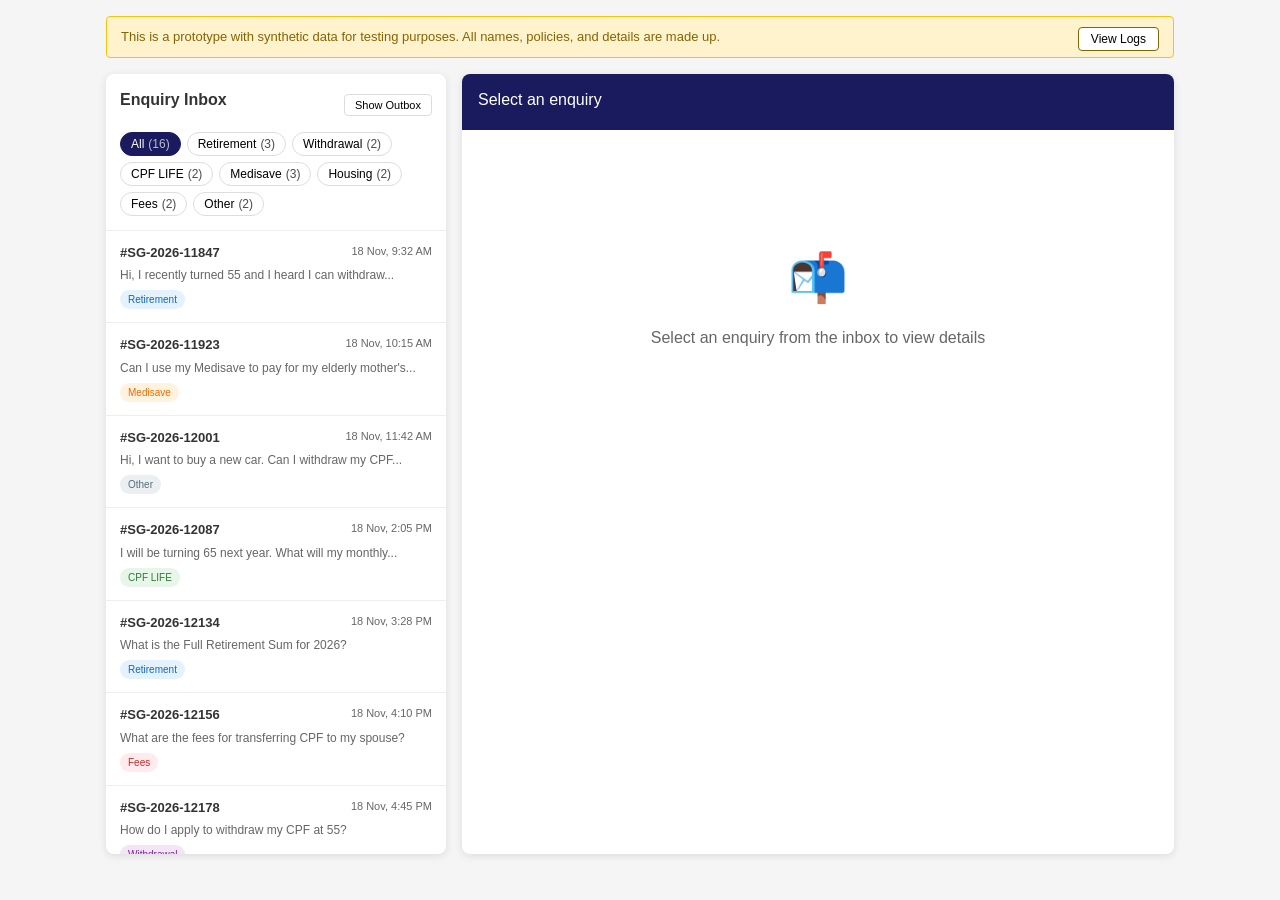
==== commit 26646573: "Add outbox to show sent replies Co-Authored-By: Claude Opus 4.5 <noreply@anthropic.com>" ====
--- a/day2-validate/prototype/index.html
+++ b/day2-validate/prototype/index.html
@@ -17,7 +17,10 @@
       <!-- Inbox Panel -->
       <div class="inbox-panel">
         <div class="inbox-header">
-          <h2>Enquiry Inbox</h2>
+          <div style="display: flex; justify-content: space-between; align-items: center; margin-bottom: 10px;">
+            <h2 id="inbox-header-title">Enquiry Inbox</h2>
+            <button id="outbox-toggle" onclick="toggleOutbox()" style="padding: 4px 10px; border-radius: 4px; border: 1px solid #ddd; background: white; cursor: pointer; font-size: 11px;">Show Outbox</button>
+          </div>
           <div class="topic-filter" id="topic-filter">
             <!-- Populated by JS -->
           </div>
